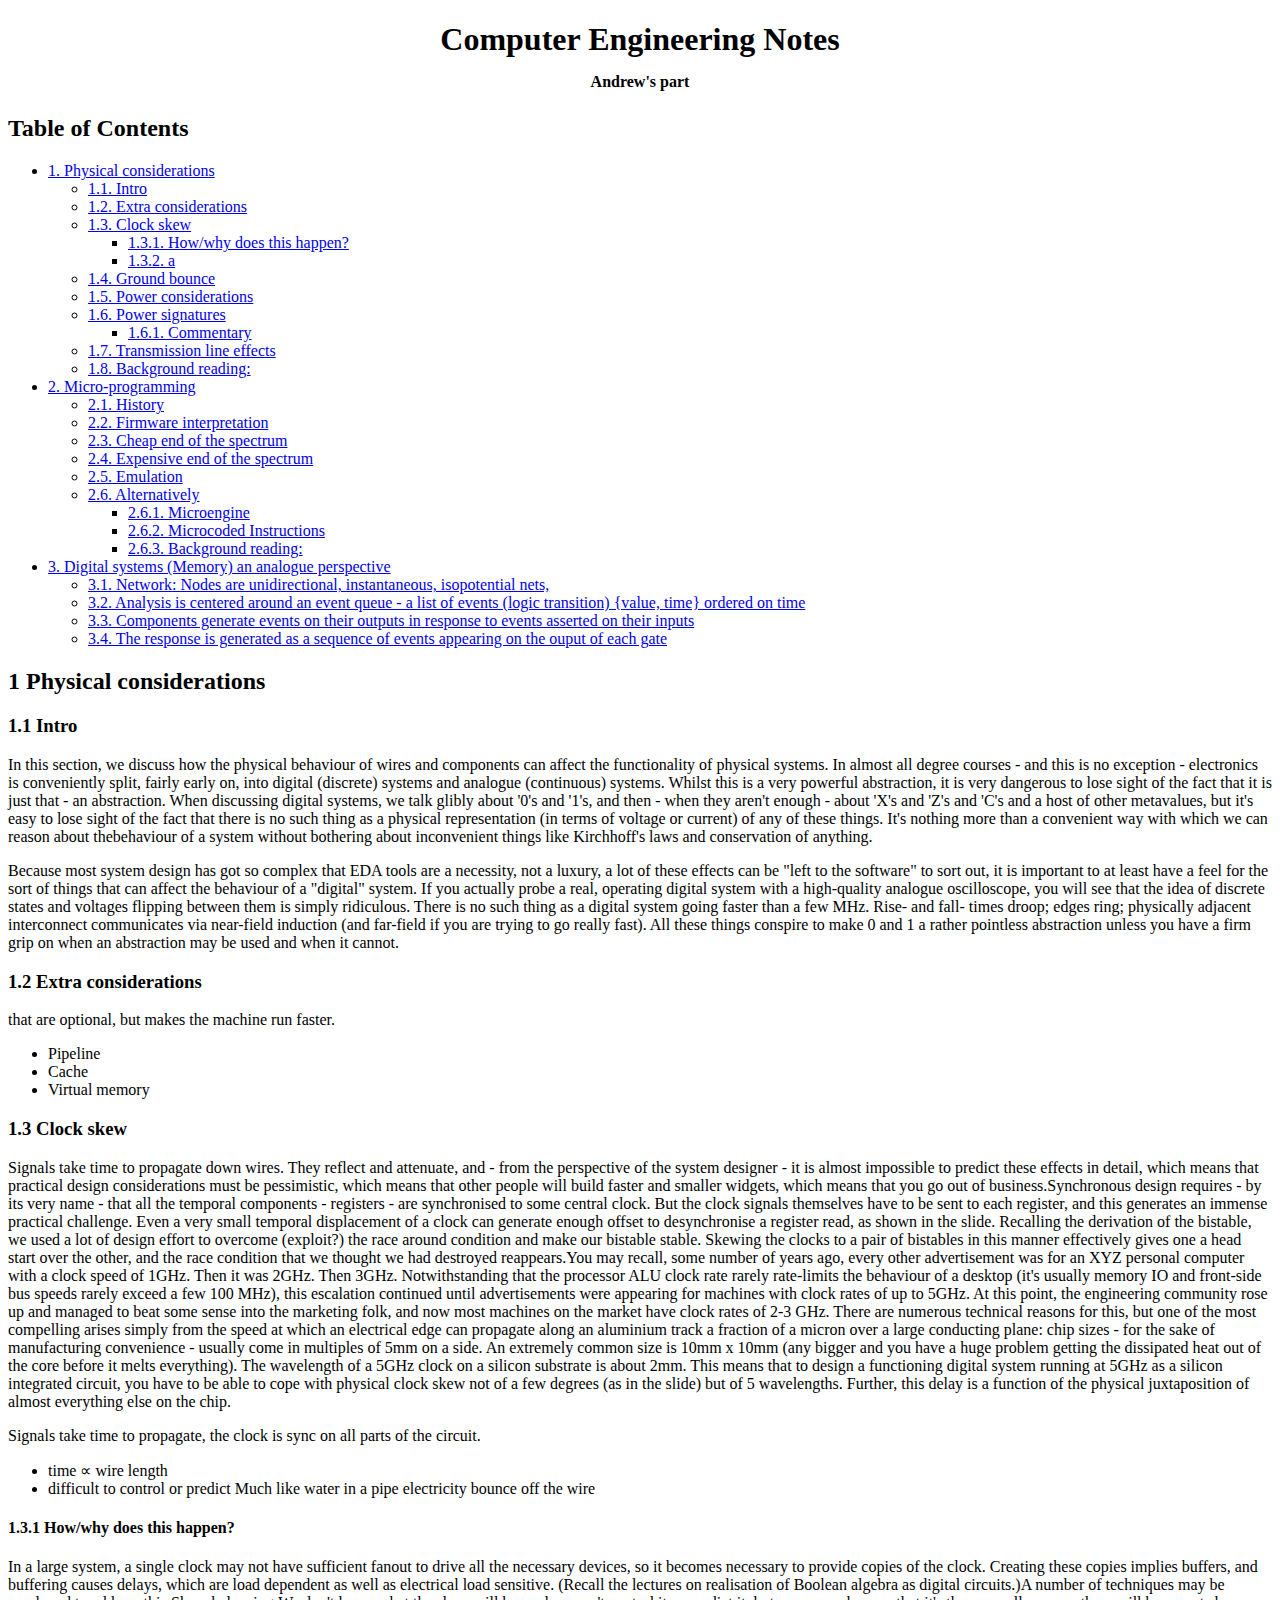
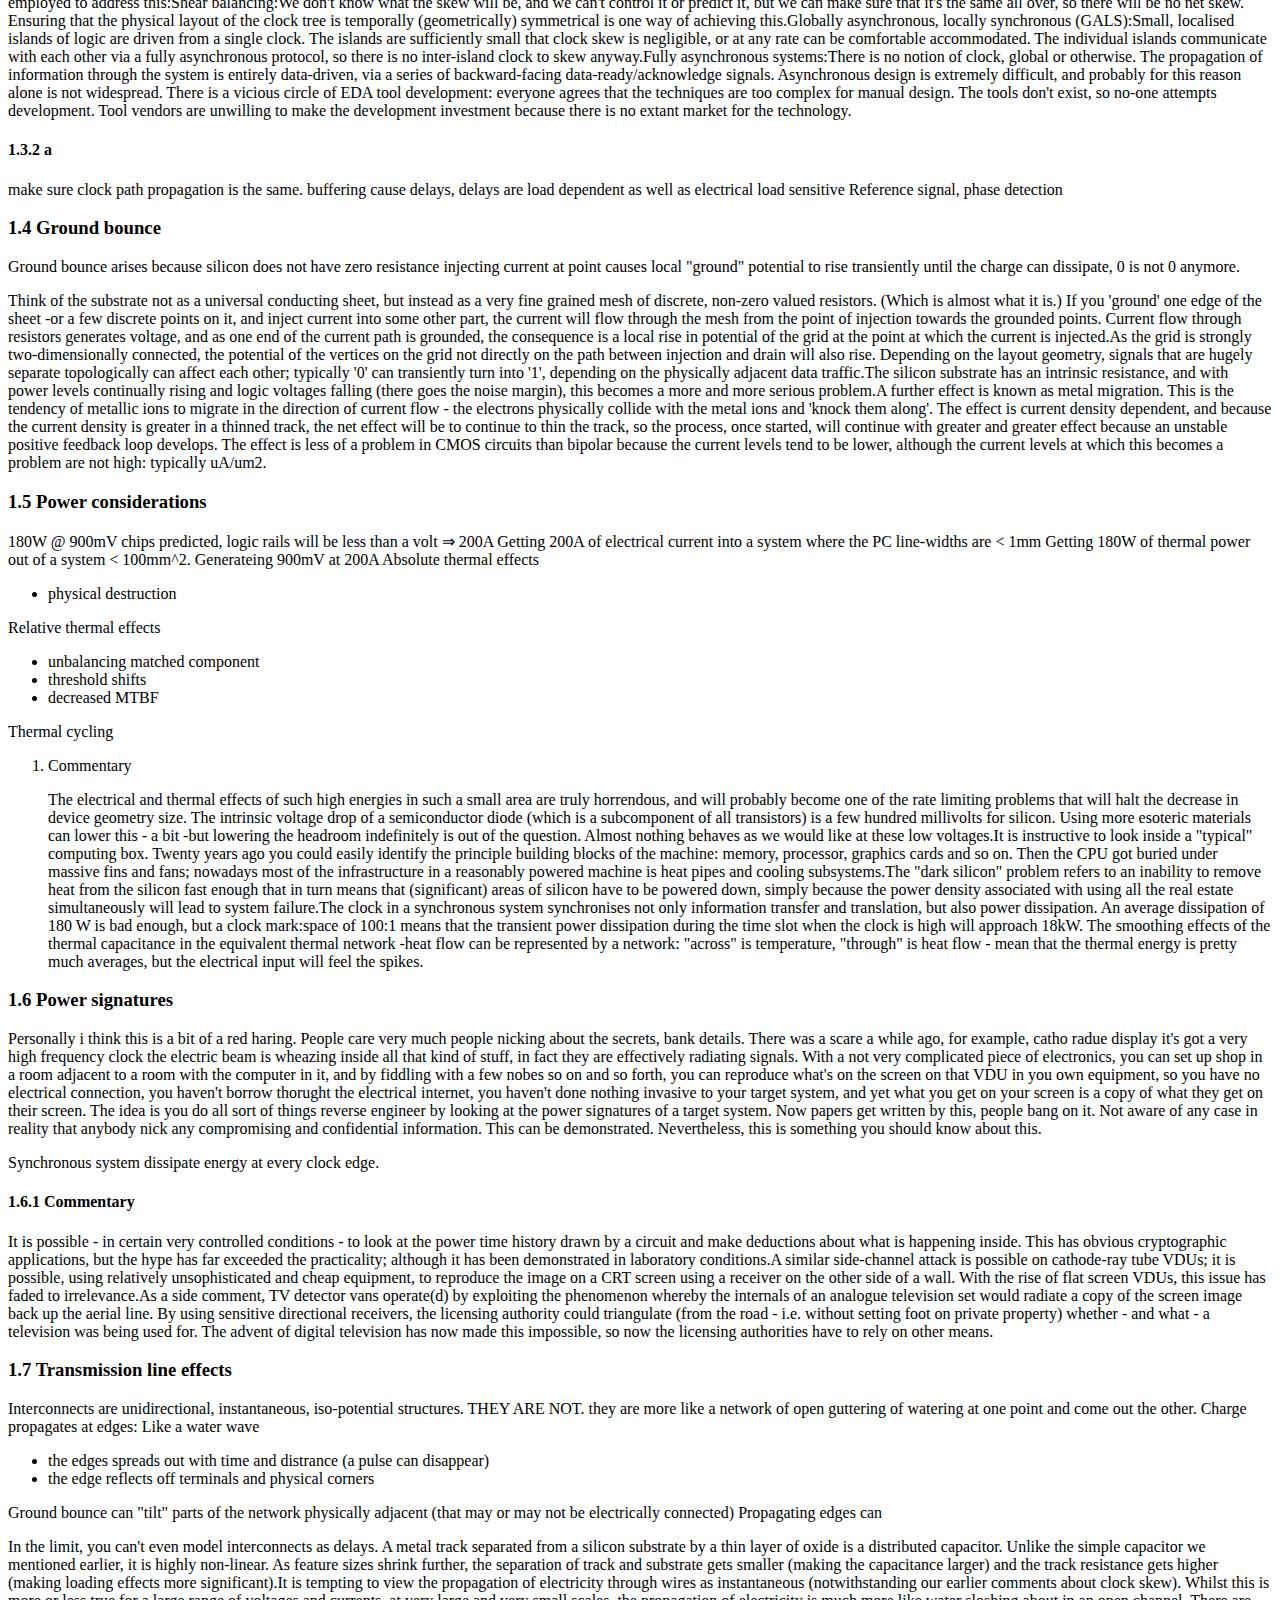
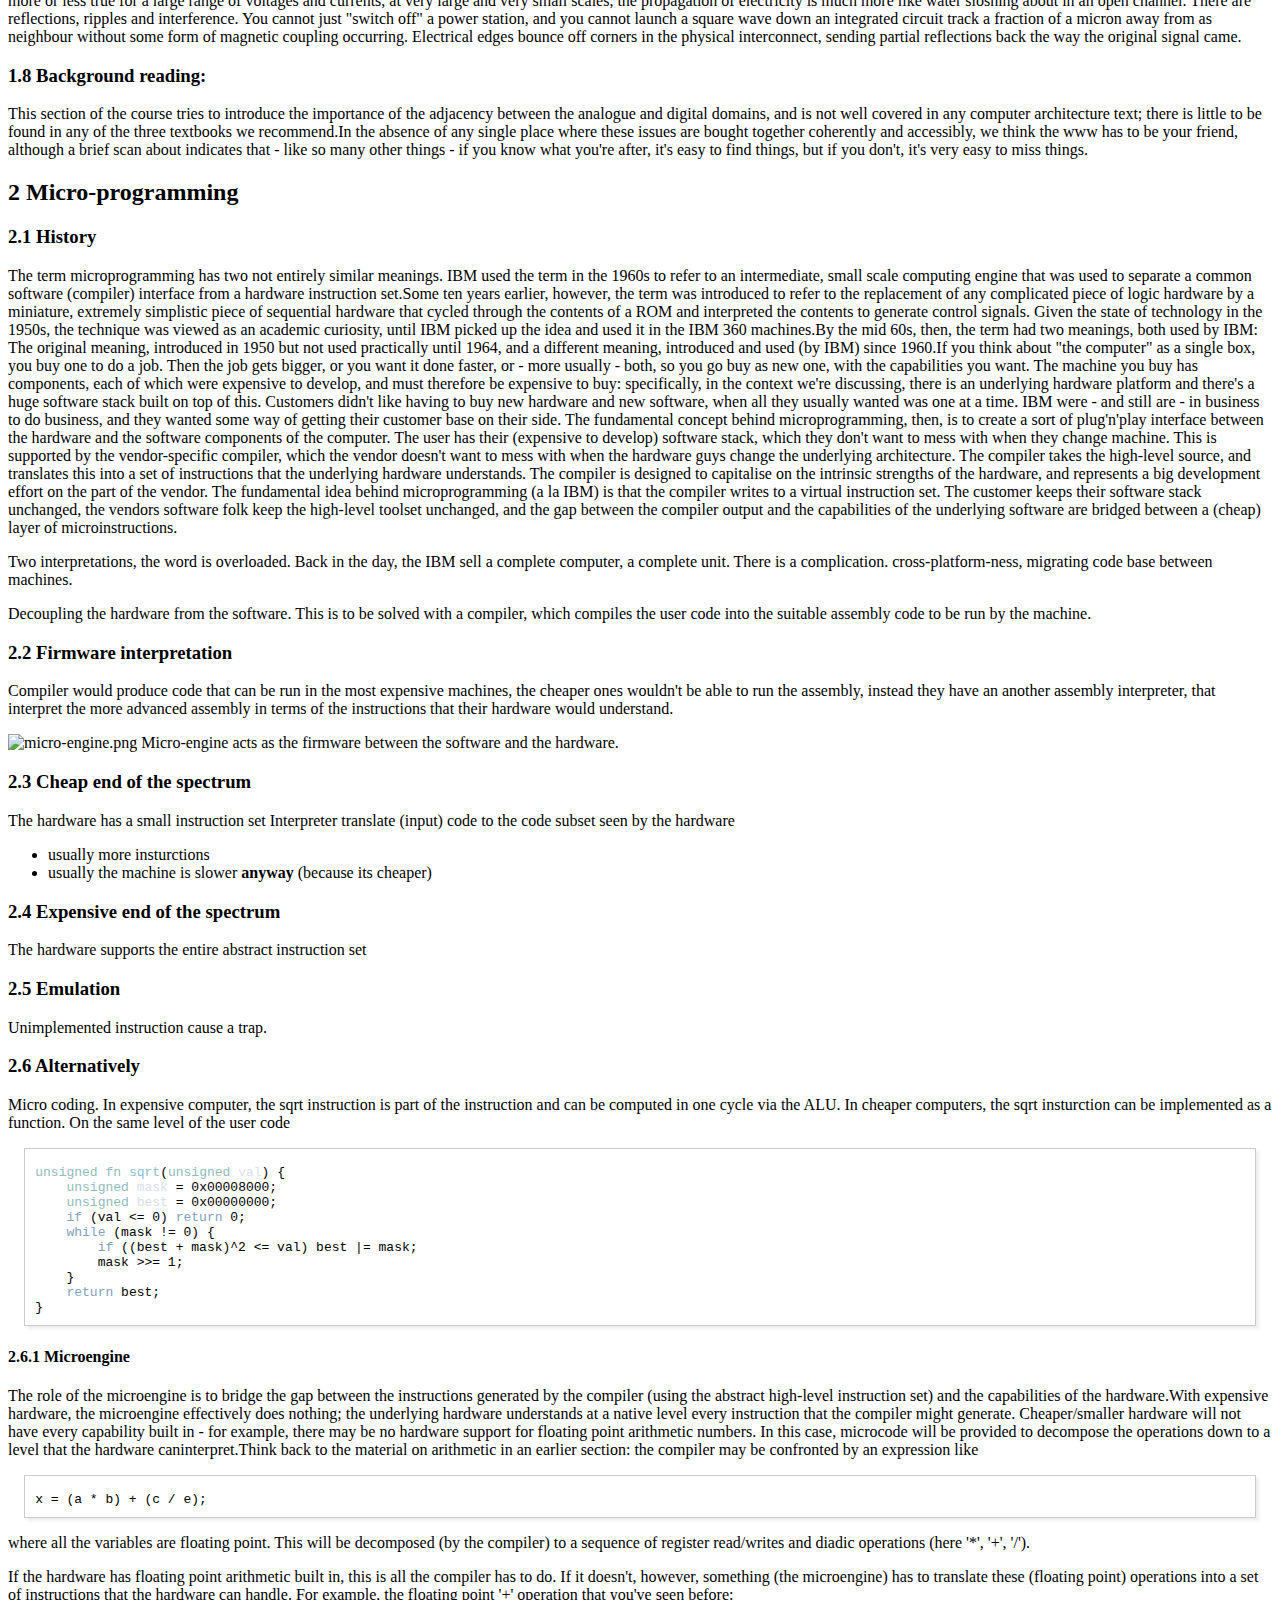
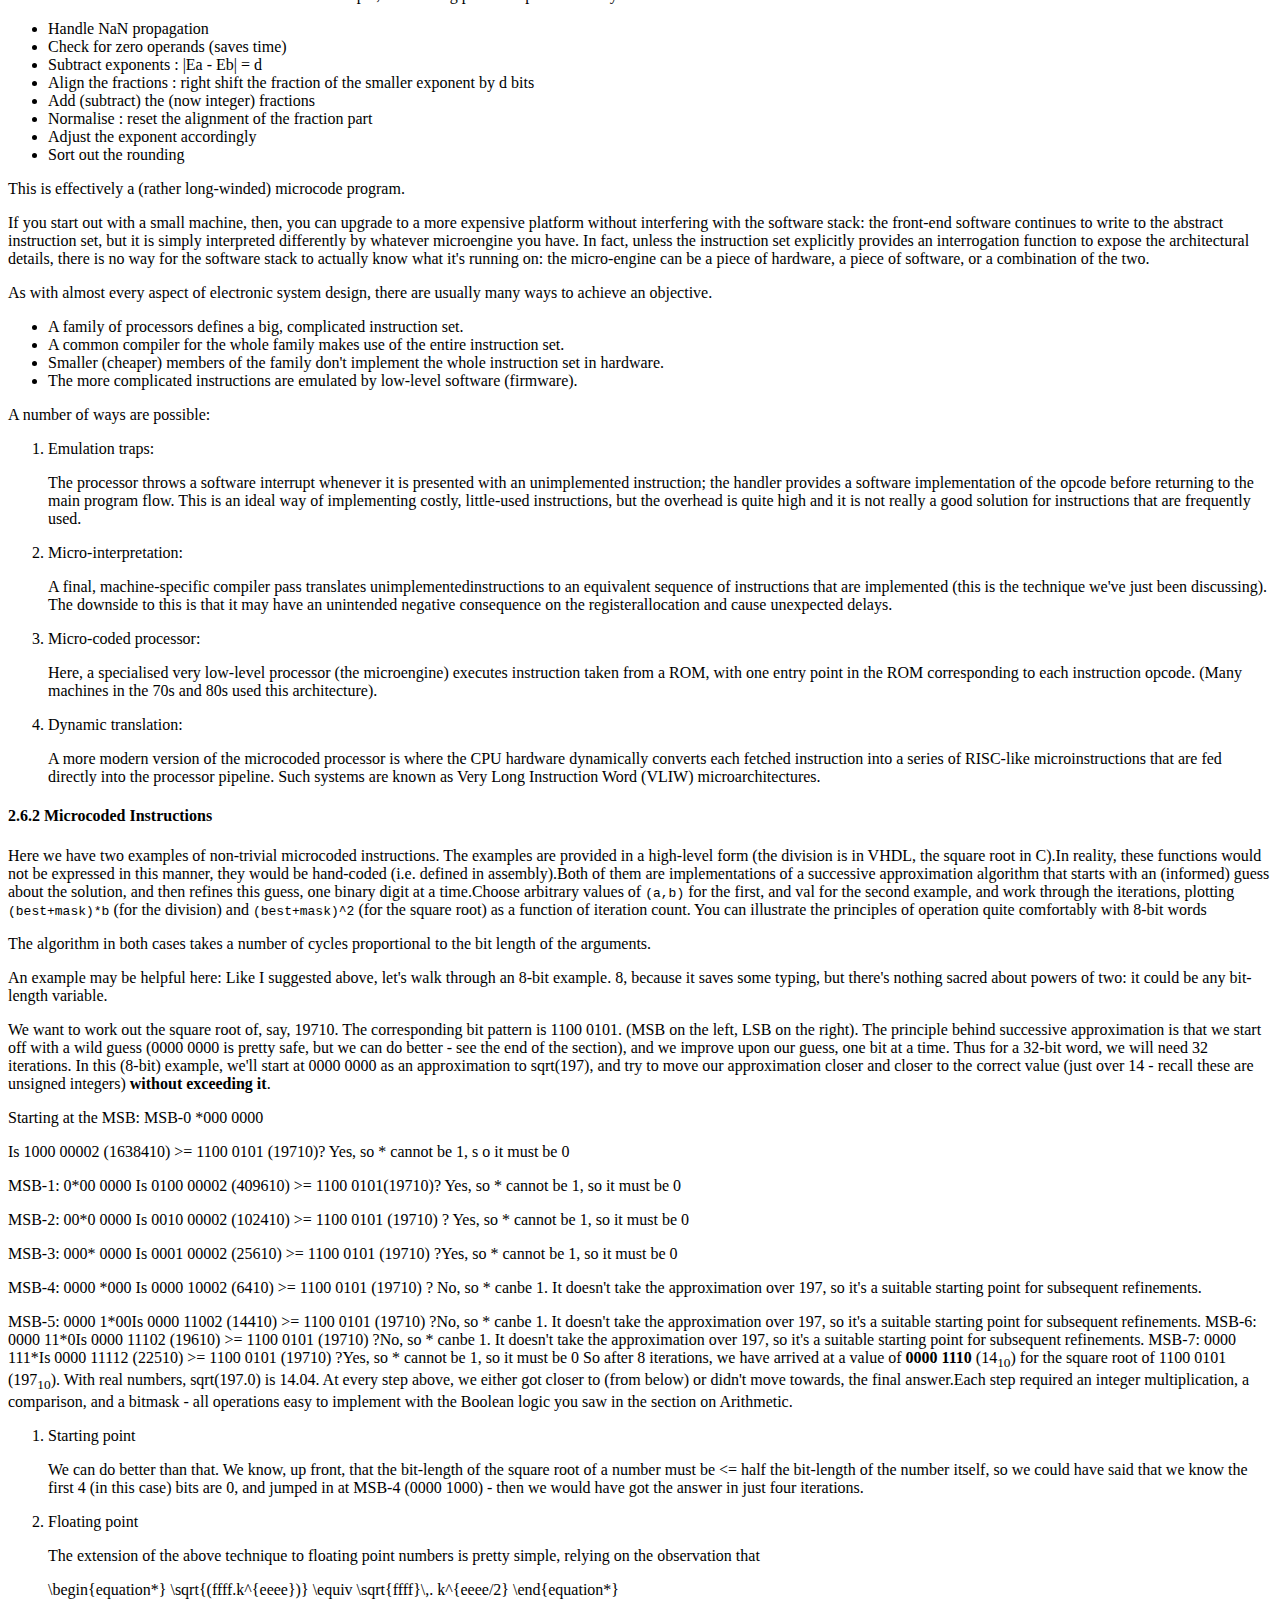
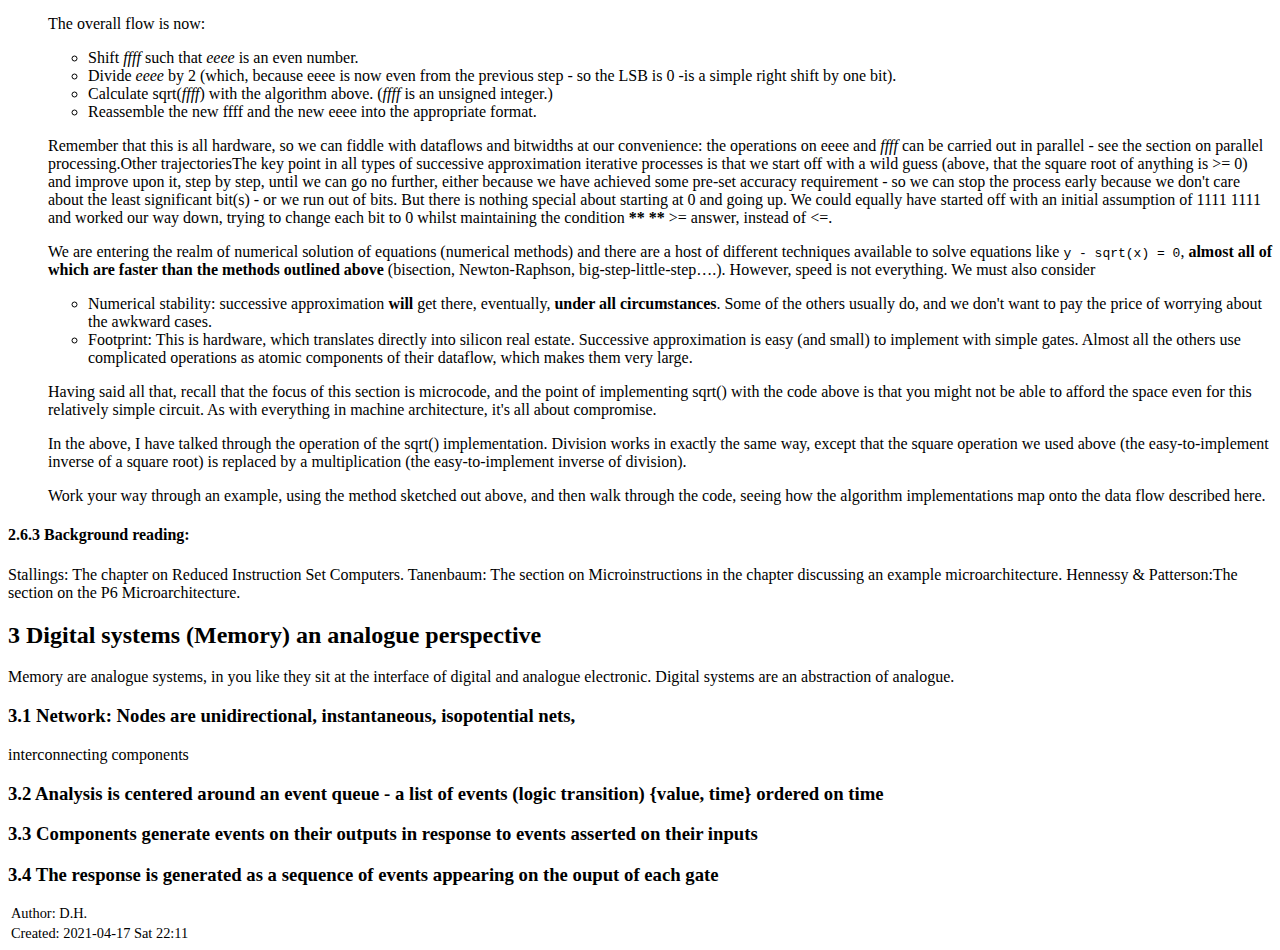
==== computer-engineering/andrew.html @ 2a23127e "author fix" ====
<?xml version="1.0" encoding="utf-8"?>
<!DOCTYPE html PUBLIC "-//W3C//DTD XHTML 1.0 Strict//EN"
"http://www.w3.org/TR/xhtml1/DTD/xhtml1-strict.dtd">
<html xmlns="http://www.w3.org/1999/xhtml" lang="en" xml:lang="en">
<head>
<!-- 2021-04-17 Sat 22:11 -->
<meta http-equiv="Content-Type" content="text/html;charset=utf-8" />
<meta name="viewport" content="width=device-width, initial-scale=1" />
<title>Computer Engineering Notes</title>
<meta name="generator" content="Org mode" />
<meta name="author" content="D.H." />
<style type="text/css">
 <!--/*--><![CDATA[/*><!--*/
  .title  { text-align: center;
             margin-bottom: .2em; }
  .subtitle { text-align: center;
              font-size: medium;
              font-weight: bold;
              margin-top:0; }
  .todo   { font-family: monospace; color: red; }
  .done   { font-family: monospace; color: green; }
  .priority { font-family: monospace; color: orange; }
  .tag    { background-color: #eee; font-family: monospace;
            padding: 2px; font-size: 80%; font-weight: normal; }
  .timestamp { color: #bebebe; }
  .timestamp-kwd { color: #5f9ea0; }
  .org-right  { margin-left: auto; margin-right: 0px;  text-align: right; }
  .org-left   { margin-left: 0px;  margin-right: auto; text-align: left; }
  .org-center { margin-left: auto; margin-right: auto; text-align: center; }
  .underline { text-decoration: underline; }
  #postamble p, #preamble p { font-size: 90%; margin: .2em; }
  p.verse { margin-left: 3%; }
  pre {
    border: 1px solid #ccc;
    box-shadow: 3px 3px 3px #eee;
    padding: 8pt;
    font-family: monospace;
    overflow: auto;
    margin: 1.2em;
  }
  pre.src {
    position: relative;
    overflow: auto;
    padding-top: 1.2em;
  }
  pre.src:before {
    display: none;
    position: absolute;
    background-color: white;
    top: -10px;
    right: 10px;
    padding: 3px;
    border: 1px solid black;
  }
  pre.src:hover:before { display: inline; margin-top: 14px;}
  /* Languages per Org manual */
  pre.src-asymptote:before { content: 'Asymptote'; }
  pre.src-awk:before { content: 'Awk'; }
  pre.src-C:before { content: 'C'; }
  /* pre.src-C++ doesn't work in CSS */
  pre.src-clojure:before { content: 'Clojure'; }
  pre.src-css:before { content: 'CSS'; }
  pre.src-D:before { content: 'D'; }
  pre.src-ditaa:before { content: 'ditaa'; }
  pre.src-dot:before { content: 'Graphviz'; }
  pre.src-calc:before { content: 'Emacs Calc'; }
  pre.src-emacs-lisp:before { content: 'Emacs Lisp'; }
  pre.src-fortran:before { content: 'Fortran'; }
  pre.src-gnuplot:before { content: 'gnuplot'; }
  pre.src-haskell:before { content: 'Haskell'; }
  pre.src-hledger:before { content: 'hledger'; }
  pre.src-java:before { content: 'Java'; }
  pre.src-js:before { content: 'Javascript'; }
  pre.src-latex:before { content: 'LaTeX'; }
  pre.src-ledger:before { content: 'Ledger'; }
  pre.src-lisp:before { content: 'Lisp'; }
  pre.src-lilypond:before { content: 'Lilypond'; }
  pre.src-lua:before { content: 'Lua'; }
  pre.src-matlab:before { content: 'MATLAB'; }
  pre.src-mscgen:before { content: 'Mscgen'; }
  pre.src-ocaml:before { content: 'Objective Caml'; }
  pre.src-octave:before { content: 'Octave'; }
  pre.src-org:before { content: 'Org mode'; }
  pre.src-oz:before { content: 'OZ'; }
  pre.src-plantuml:before { content: 'Plantuml'; }
  pre.src-processing:before { content: 'Processing.js'; }
  pre.src-python:before { content: 'Python'; }
  pre.src-R:before { content: 'R'; }
  pre.src-ruby:before { content: 'Ruby'; }
  pre.src-sass:before { content: 'Sass'; }
  pre.src-scheme:before { content: 'Scheme'; }
  pre.src-screen:before { content: 'Gnu Screen'; }
  pre.src-sed:before { content: 'Sed'; }
  pre.src-sh:before { content: 'shell'; }
  pre.src-sql:before { content: 'SQL'; }
  pre.src-sqlite:before { content: 'SQLite'; }
  /* additional languages in org.el's org-babel-load-languages alist */
  pre.src-forth:before { content: 'Forth'; }
  pre.src-io:before { content: 'IO'; }
  pre.src-J:before { content: 'J'; }
  pre.src-makefile:before { content: 'Makefile'; }
  pre.src-maxima:before { content: 'Maxima'; }
  pre.src-perl:before { content: 'Perl'; }
  pre.src-picolisp:before { content: 'Pico Lisp'; }
  pre.src-scala:before { content: 'Scala'; }
  pre.src-shell:before { content: 'Shell Script'; }
  pre.src-ebnf2ps:before { content: 'ebfn2ps'; }
  /* additional language identifiers per "defun org-babel-execute"
       in ob-*.el */
  pre.src-cpp:before  { content: 'C++'; }
  pre.src-abc:before  { content: 'ABC'; }
  pre.src-coq:before  { content: 'Coq'; }
  pre.src-groovy:before  { content: 'Groovy'; }
  /* additional language identifiers from org-babel-shell-names in
     ob-shell.el: ob-shell is the only babel language using a lambda to put
     the execution function name together. */
  pre.src-bash:before  { content: 'bash'; }
  pre.src-csh:before  { content: 'csh'; }
  pre.src-ash:before  { content: 'ash'; }
  pre.src-dash:before  { content: 'dash'; }
  pre.src-ksh:before  { content: 'ksh'; }
  pre.src-mksh:before  { content: 'mksh'; }
  pre.src-posh:before  { content: 'posh'; }
  /* Additional Emacs modes also supported by the LaTeX listings package */
  pre.src-ada:before { content: 'Ada'; }
  pre.src-asm:before { content: 'Assembler'; }
  pre.src-caml:before { content: 'Caml'; }
  pre.src-delphi:before { content: 'Delphi'; }
  pre.src-html:before { content: 'HTML'; }
  pre.src-idl:before { content: 'IDL'; }
  pre.src-mercury:before { content: 'Mercury'; }
  pre.src-metapost:before { content: 'MetaPost'; }
  pre.src-modula-2:before { content: 'Modula-2'; }
  pre.src-pascal:before { content: 'Pascal'; }
  pre.src-ps:before { content: 'PostScript'; }
  pre.src-prolog:before { content: 'Prolog'; }
  pre.src-simula:before { content: 'Simula'; }
  pre.src-tcl:before { content: 'tcl'; }
  pre.src-tex:before { content: 'TeX'; }
  pre.src-plain-tex:before { content: 'Plain TeX'; }
  pre.src-verilog:before { content: 'Verilog'; }
  pre.src-vhdl:before { content: 'VHDL'; }
  pre.src-xml:before { content: 'XML'; }
  pre.src-nxml:before { content: 'XML'; }
  /* add a generic configuration mode; LaTeX export needs an additional
     (add-to-list 'org-latex-listings-langs '(conf " ")) in .emacs */
  pre.src-conf:before { content: 'Configuration File'; }

  table { border-collapse:collapse; }
  caption.t-above { caption-side: top; }
  caption.t-bottom { caption-side: bottom; }
  td, th { vertical-align:top;  }
  th.org-right  { text-align: center;  }
  th.org-left   { text-align: center;   }
  th.org-center { text-align: center; }
  td.org-right  { text-align: right;  }
  td.org-left   { text-align: left;   }
  td.org-center { text-align: center; }
  dt { font-weight: bold; }
  .footpara { display: inline; }
  .footdef  { margin-bottom: 1em; }
  .figure { padding: 1em; }
  .figure p { text-align: center; }
  .equation-container {
    display: table;
    text-align: center;
    width: 100%;
  }
  .equation {
    vertical-align: middle;
  }
  .equation-label {
    display: table-cell;
    text-align: right;
    vertical-align: middle;
  }
  .inlinetask {
    padding: 10px;
    border: 2px solid gray;
    margin: 10px;
    background: #ffffcc;
  }
  #org-div-home-and-up
   { text-align: right; font-size: 70%; white-space: nowrap; }
  textarea { overflow-x: auto; }
  .linenr { font-size: smaller }
  .code-highlighted { background-color: #ffff00; }
  .org-info-js_info-navigation { border-style: none; }
  #org-info-js_console-label
    { font-size: 10px; font-weight: bold; white-space: nowrap; }
  .org-info-js_search-highlight
    { background-color: #ffff00; color: #000000; font-weight: bold; }
  .org-svg { width: 90%; }
  /*]]>*/-->
</style>
<link rel="stylesheet" type="text/css" href="../css/style.css" />
<script type="text/javascript">
// @license magnet:?xt=urn:btih:e95b018ef3580986a04669f1b5879592219e2a7a&dn=public-domain.txt Public Domain
<!--/*--><![CDATA[/*><!--*/
     function CodeHighlightOn(elem, id)
     {
       var target = document.getElementById(id);
       if(null != target) {
         elem.classList.add("code-highlighted");
         target.classList.add("code-highlighted");
       }
     }
     function CodeHighlightOff(elem, id)
     {
       var target = document.getElementById(id);
       if(null != target) {
         elem.classList.remove("code-highlighted");
         target.classList.remove("code-highlighted");
       }
     }
    /*]]>*///-->
// @license-end
</script>
<script type="text/x-mathjax-config">
    MathJax.Hub.Config({
        displayAlign: "center",
        displayIndent: "0em",

        "HTML-CSS": { scale: 100,
                        linebreaks: { automatic: "false" },
                        webFont: "TeX"
                       },
        SVG: {scale: 100,
              linebreaks: { automatic: "false" },
              font: "TeX"},
        NativeMML: {scale: 100},
        TeX: { equationNumbers: {autoNumber: "AMS"},
               MultLineWidth: "85%",
               TagSide: "right",
               TagIndent: ".8em"
             }
});
</script>
<script type="text/javascript"
        src="https://cdnjs.cloudflare.com/ajax/libs/mathjax/2.7.0/MathJax.js?config=TeX-AMS_HTML"></script>
</head>
<body>
<div id="content">
<h1 class="title">Computer Engineering Notes
<br />
<span class="subtitle">Andrew's part</span>
</h1>
<div id="table-of-contents">
<h2>Table of Contents</h2>
<div id="text-table-of-contents">
<ul>
<li><a href="#orgc48dd37">1. Physical considerations</a>
<ul>
<li><a href="#org29725ba">1.1. Intro</a></li>
<li><a href="#orgf877502">1.2. Extra considerations</a></li>
<li><a href="#org64f0716">1.3. Clock skew</a>
<ul>
<li><a href="#org1b23fe0">1.3.1. How/why does this happen?</a></li>
<li><a href="#org7f05afc">1.3.2. a</a></li>
</ul>
</li>
<li><a href="#org14e3e4d">1.4. Ground bounce</a></li>
<li><a href="#orgf4462b7">1.5. Power considerations</a></li>
<li><a href="#org274e653">1.6. Power signatures</a>
<ul>
<li><a href="#org71a0c1e">1.6.1. Commentary</a></li>
</ul>
</li>
<li><a href="#org403b06f">1.7. Transmission line effects</a></li>
<li><a href="#org177f46e">1.8. Background reading:</a></li>
</ul>
</li>
<li><a href="#org8009deb">2. Micro-programming</a>
<ul>
<li><a href="#org9cfdebc">2.1. History</a></li>
<li><a href="#org5aaf6bb">2.2. Firmware interpretation</a></li>
<li><a href="#org89fa7a9">2.3. Cheap end of the spectrum</a></li>
<li><a href="#org9c5eb5f">2.4. Expensive end of the spectrum</a></li>
<li><a href="#orgd767e6e">2.5. Emulation</a></li>
<li><a href="#orgbb1c410">2.6. Alternatively</a>
<ul>
<li><a href="#orgd98908a">2.6.1. Microengine</a></li>
<li><a href="#org0ea9930">2.6.2. Microcoded Instructions</a></li>
<li><a href="#org1533ccb">2.6.3. Background reading:</a></li>
</ul>
</li>
</ul>
</li>
<li><a href="#org8ab9a55">3. Digital systems (Memory) an analogue perspective</a>
<ul>
<li><a href="#orge2c8766">3.1. Network: Nodes are unidirectional, instantaneous, isopotential nets,</a></li>
<li><a href="#org2524d0b">3.2. Analysis is centered around an event queue - a list of events (logic transition) {value, time} ordered on time</a></li>
<li><a href="#org9d9c704">3.3. Components generate events on their outputs in response to events asserted on their inputs</a></li>
<li><a href="#orgc2ff3e3">3.4. The response is generated as a sequence of events appearing on the ouput of each gate</a></li>
</ul>
</li>
</ul>
</div>
</div>

<div id="outline-container-orgc48dd37" class="outline-2">
<h2 id="orgc48dd37"><span class="section-number-2">1</span> Physical considerations</h2>
<div class="outline-text-2" id="text-1">
</div>
<div id="outline-container-org29725ba" class="outline-3">
<h3 id="org29725ba"><span class="section-number-3">1.1</span> Intro</h3>
<div class="outline-text-3" id="text-1-1">
<p>
In  this  section,  we  discuss  how  the  physical behaviour  of  wires  and  components  can  affect  the  functionality of physical systems. In almost all degree courses - and this is no exception - electronics is conveniently split, fairly early on, into digital (discrete) systems and analogue (continuous) systems. Whilst this is a very powerful  abstraction, it is very dangerous to lose sight of the fact that it is just that - an abstraction. When discussing digital systems, we talk glibly about '0's and '1's, and then - when they aren't enough - about 'X's and 'Z's and 'C's and a host of other metavalues, but it's easy to lose sight of the fact that there is no such thing as a physical representation (in terms of voltage or current) of any of these things. It's nothing more than a convenient  way  with which  we  can  reason  about  thebehaviour   of  a  system  without  bothering  about  inconvenient  things   like   Kirchhoff's  laws and conservation of anything.
</p>

<p>
Because most system design has got so complex that EDA tools are a necessity, not a luxury, a lot of these effects can be "left to the software" to sort out, it is important to at least have a feel for the sort of  things  that  can  affect  the  behaviour  of  a  "digital"  system.  If  you  actually  probe  a  real,  operating  digital  system  with  a  high-quality  analogue  oscilloscope,  you  will  see  that  the  idea  of  discrete  states  and  voltages  flipping  between  them  is  simply  ridiculous.  There  is  no  such  thing  as  a  digital  system  going faster than a few MHz. Rise- and fall- times droop; edges ring; physically adjacent interconnect communicates via near-field induction (and far-field if you are trying to go really fast). All these things conspire  to  make  0  and  1  a  rather  pointless  abstraction  unless  you  have  a  firm  grip  on  when  an  abstraction may be used and when it cannot.
</p>
</div>
</div>
<div id="outline-container-orgf877502" class="outline-3">
<h3 id="orgf877502"><span class="section-number-3">1.2</span> Extra considerations</h3>
<div class="outline-text-3" id="text-1-2">
<p>
that are optional, but makes the machine run faster.
</p>
<ul class="org-ul">
<li>Pipeline</li>
<li>Cache</li>
<li>Virtual memory</li>
</ul>
</div>
</div>
<div id="outline-container-org64f0716" class="outline-3">
<h3 id="org64f0716"><span class="section-number-3">1.3</span> Clock skew</h3>
<div class="outline-text-3" id="text-1-3">
<p>
Signals take time to propagate down wires. They reflect and attenuate, and - from the perspective of the system designer - it is almost impossible to predict these effects in detail, which means that practical design considerations must be pessimistic, which means that other people will build faster and smaller widgets, which means that you go out of business.Synchronous design requires - by its very name - that all the temporal components - registers - are synchronised to some central clock. But the clock signals themselves have to be sent to each register, and this generates an immense practical challenge. Even a very small temporal displacement of a clock can generate enough offset to desynchronise a register read, as shown in the slide. Recalling the derivation of the bistable, we used a lot of design effort to overcome (exploit?) the race around condition and make our bistable stable. Skewing the clocks to a pair of bistables in this manner effectively gives one a head start over the other, and the race condition that we thought we had destroyed reappears.You may recall, some number of years ago, every other advertisement was for an XYZ personal computer with a clock speed of 1GHz. Then it was 2GHz. Then 3GHz. Notwithstanding that the processor ALU clock rate rarely rate-limits the behaviour of a desktop (it's usually memory IO and front-side bus speeds rarely exceed a few 100 MHz), this escalation continued until advertisements were appearing for machines with clock rates of up to 5GHz. At this point, the engineering community rose up and managed to beat some sense into the marketing folk, and now most machines on the market have clock rates of 2-3 GHz. There are numerous technical reasons for this, but one of the most compelling arises simply from the speed at which an electrical edge can propagate along an aluminium track a fraction of a micron over a large conducting plane: chip sizes - for the sake of manufacturing convenience - usually come in multiples of 5mm on a side. An extremely common size is 10mm x 10mm (any bigger and you have a huge problem getting the dissipated heat out of the core before it melts everything). The wavelength of a 5GHz clock on a silicon substrate is about 2mm. This means that to design a functioning digital system running at 5GHz as a silicon integrated circuit, you have to be able to cope with physical clock skew not of a few degrees (as in the slide) but of 5 wavelengths. Further, this delay is a function of the physical juxtaposition of almost everything else on the chip.
</p>

<p>
Signals take time to propagate, the clock is sync on all parts of the circuit.
</p>
<ul class="org-ul">
<li>time &prop; wire length</li>
<li>difficult to control or predict 
Much like water in a pipe electricity bounce off the wire</li>
</ul>
</div>
<div id="outline-container-org1b23fe0" class="outline-4">
<h4 id="org1b23fe0"><span class="section-number-4">1.3.1</span> How/why does this happen?</h4>
<div class="outline-text-4" id="text-1-3-1">
<p>
In a large system, a single clock may not have sufficient fanout to drive all the necessary devices, so it becomes necessary to provide copies of the clock. Creating these copies implies buffers, and buffering causes delays, which are load dependent as well as electrical load sensitive. (Recall the lectures on realisation of Boolean algebra as digital circuits.)A number of techniques may be employed to address this:Shear balancing:We don't know what the skew will be, and we can't control it or predict it, but we can make sure that it's the same all over, so there will be no net skew. Ensuring that the physical layout of the clock tree is temporally (geometrically) symmetrical is one way of achieving this.Globally asynchronous, locally synchronous (GALS):Small, localised islands of logic are driven from a single clock. The islands are sufficiently small that clock skew is negligible, or at any rate can be comfortable accommodated. The individual islands communicate with each other via a fully asynchronous protocol, so there is no inter-island clock to skew anyway.Fully asynchronous systems:There is no notion of clock, global or otherwise. The propagation of information through the system is entirely data-driven, via a series of backward-facing data-ready/acknowledge signals. Asynchronous design is extremely difficult, and probably for this reason alone is not widespread. There is a vicious circle of EDA tool development: everyone agrees that the techniques are too complex for manual design. The tools don't exist, so no-one attempts development. Tool vendors are unwilling to make the development investment because there is no extant market for the technology. 
</p>
</div>
</div>
<div id="outline-container-org7f05afc" class="outline-4">
<h4 id="org7f05afc"><span class="section-number-4">1.3.2</span> a</h4>
<div class="outline-text-4" id="text-1-3-2">
<p>
make sure clock path propagation is the same.
buffering cause delays, delays are load dependent as well as electrical load sensitive
Reference signal, phase detection
</p>
</div>
</div>
</div>
<div id="outline-container-org14e3e4d" class="outline-3">
<h3 id="org14e3e4d"><span class="section-number-3">1.4</span> Ground bounce</h3>
<div class="outline-text-3" id="text-1-4">
<p>
Ground bounce arises because silicon does not have zero resistance
injecting current at point causes local "ground" potential to rise transiently until the charge can dissipate, 0 is not 0 anymore.
</p>

<p>
Think of the substrate not as a universal conducting sheet, but instead as a very fine grained mesh of discrete, non-zero valued resistors. (Which is almost what it is.) If you 'ground' one edge of the sheet -or a few discrete points on it, and inject current into some other part, the current will flow through the mesh from the point of injection towards the grounded points. Current flow through resistors generates voltage, and as one end of the current path is grounded, the consequence is a local rise in potential of the grid at the point at which the current is injected.As the grid is strongly two-dimensionally connected, the potential of the vertices on the grid not directly on the path between injection and drain will also rise. Depending on the layout geometry, signals that are hugely separate topologically can affect each other; typically '0' can transiently turn into '1', depending on the physically adjacent data traffic.The silicon substrate has an intrinsic resistance, and with power levels continually rising and logic voltages falling (there goes the noise margin), this becomes a more and more serious problem.A further effect is known as metal migration. This is the tendency of metallic ions to migrate in the direction of current flow - the electrons physically collide with the metal ions and 'knock them along'. The effect is current density dependent, and because the current density is greater in a thinned track, the net effect will be to continue to thin the track, so the process, once started, will continue with greater and greater effect because an unstable positive feedback loop develops. The effect is less of a problem in CMOS circuits than bipolar because the current levels tend to be lower, although the current levels at which this becomes a problem are not high: typically uA/um2. 
</p>
</div>
</div>
<div id="outline-container-orgf4462b7" class="outline-3">
<h3 id="orgf4462b7"><span class="section-number-3">1.5</span> Power considerations</h3>
<div class="outline-text-3" id="text-1-5">
<p>
180W @ 900mV chips predicted, logic rails will be less than a volt &rArr; 200A
Getting 200A of electrical current into a system where the PC line-widths are &lt; 1mm
Getting 180W of thermal power out of a system &lt; 100mm^2.
Generateing 900mV at 200A
Absolute thermal effects 
</p>
<ul class="org-ul">
<li>physical destruction</li>
</ul>
<p>
Relative thermal effects 
</p>
<ul class="org-ul">
<li>unbalancing matched component</li>
<li>threshold shifts</li>
<li>decreased MTBF</li>
</ul>
<p>
Thermal cycling 
</p>
</div>
<ol class="org-ol">
<li><a id="org3ebc19a"></a>Commentary<br />
<div class="outline-text-5" id="text-1-5-0-1">
<p>
The electrical and thermal effects of such high energies in such a small area are truly horrendous, and will probably become one of the rate limiting problems that will halt the decrease in device geometry size. The intrinsic voltage drop of a semiconductor diode (which is a subcomponent of all transistors) is a few hundred millivolts for silicon. Using more esoteric materials can lower this - a bit -but lowering the headroom indefinitely is out of the question. Almost nothing behaves as we would like at these low voltages.It is instructive to look inside a "typical" computing box. Twenty years ago you could easily identify the principle building blocks of the machine: memory, processor, graphics cards and so on. Then the CPU got buried under massive fins and fans; nowadays most of the infrastructure in a reasonably powered machine is heat pipes and cooling subsystems.The "dark silicon" problem refers to an inability to remove heat from the silicon fast enough that in turn means that (significant) areas of silicon have to be powered down, simply because the power density associated with using all the real estate simultaneously will lead to system failure.The clock in a synchronous system synchronises not only information transfer and translation, but also power dissipation. An average dissipation of 180 W is bad enough, but a clock mark:space of 100:1 means that the transient power dissipation during the time slot when the clock is high will approach 18kW. The smoothing effects of the thermal capacitance in the equivalent thermal network -heat flow can be represented by a network: "across" is temperature, "through" is heat flow - mean that the thermal energy is pretty much averages, but the electrical input will feel the spikes.
</p>
</div>
</li>
</ol>
</div>
<div id="outline-container-org274e653" class="outline-3">
<h3 id="org274e653"><span class="section-number-3">1.6</span> Power signatures</h3>
<div class="outline-text-3" id="text-1-6">
<p>
Personally i think this is a bit of a red haring. People care very much people nicking about the secrets, bank details. There was a scare a while ago, for example, catho radue display it's got a very high frequency clock the electric beam is wheazing inside all that kind of stuff, in fact they are effectively radiating signals. With a not very complicated piece of electronics, you can set up shop in a room adjacent to a room with the computer in it, and by fiddling with a few nobes so on and so forth, you can reproduce what's on the screen on that VDU in you own equipment, so you have no electrical connection, you haven't borrow thorught the electrical internet, you haven't done nothing invasive to your target system, and yet what you get on your screen is a copy of what they get on their screen.
The idea is you do all sort of things reverse engineer by looking at the power signatures of a target system. Now papers get written by this, people bang on it. Not aware of any case in reality that anybody nick any compromising and confidential information. This can be demonstrated. Nevertheless, this is something you should know about this.
</p>

<p>
Synchronous system dissipate energy at every clock edge.
</p>
</div>

<div id="outline-container-org71a0c1e" class="outline-4">
<h4 id="org71a0c1e"><span class="section-number-4">1.6.1</span> Commentary</h4>
<div class="outline-text-4" id="text-1-6-1">
<p>
It is possible - in certain very controlled conditions - to look at the power time history drawn by a circuit and make deductions about what is happening inside. This has obvious cryptographic applications, but the hype has far exceeded the practicality; although it has been demonstrated in laboratory conditions.A similar side-channel attack is possible on cathode-ray tube VDUs; it is possible, using relatively unsophisticated and cheap equipment, to reproduce the image on a CRT screen using a receiver on the other side of a wall. With the rise of flat screen VDUs, this issue has faded to irrelevance.As a side comment, TV detector vans operate(d) by exploiting the phenomenon whereby the internals of an analogue television set would radiate a copy of the screen image back up the aerial line. By using sensitive directional receivers, the licensing authority could triangulate (from the road - i.e. without setting foot on private property) whether - and what - a television was being used for. The advent of digital television has now made this impossible, so now the licensing authorities have to rely on other means.
</p>
</div>
</div>
</div>
<div id="outline-container-org403b06f" class="outline-3">
<h3 id="org403b06f"><span class="section-number-3">1.7</span> Transmission line effects</h3>
<div class="outline-text-3" id="text-1-7">
<p>
Interconnects are unidirectional, instantaneous, iso-potential structures. THEY ARE NOT.
they are more like a network of open guttering of watering at one point and come out the other.
Charge propagates at edges: Like a water wave 
</p>
<ul class="org-ul">
<li>the edges spreads out with time and distrance (a pulse can disappear)</li>
<li>the edge reflects off terminals and physical corners</li>
</ul>
<p>
Ground bounce can "tilt" parts of the network physically adjacent (that may or may not be electrically connected)
Propagating edges can 
</p>

<p>
In the limit, you can't even model interconnects as delays. A metal track separated from a silicon substrate by a thin layer of oxide is a distributed capacitor. Unlike the simple capacitor we mentioned earlier, it is highly non-linear. As feature sizes shrink further, the separation of track and substrate gets smaller (making the capacitance larger) and the track resistance gets higher (making loading effects more significant).It is tempting to view the propagation of electricity through wires as instantaneous (notwithstanding our earlier comments about clock skew). Whilst this is more or less true for a large range of voltages and currents, at very large and very small scales, the propagation of electricity is much more like water sloshing about in an open channel. There are reflections, ripples and interference. You cannot just "switch off" a power station, and you cannot launch a square wave down an integrated circuit track a fraction of a micron away from as neighbour without some form of magnetic coupling occurring. Electrical edges bounce off corners in the physical interconnect, sending partial reflections back the way the original signal came.
</p>
</div>
</div>
<div id="outline-container-org177f46e" class="outline-3">
<h3 id="org177f46e"><span class="section-number-3">1.8</span> Background reading:</h3>
<div class="outline-text-3" id="text-1-8">
<p>
This section of the course tries to introduce the importance of the adjacency between the analogue and digital domains, and is not well covered in any computer architecture text; there is little to be found in any of the three textbooks we recommend.In the absence of any single place where these issues are bought together coherently and accessibly, we think the www has to be your friend, although a brief scan about indicates that - like so many other things - if you know what you're after, it's easy to find things, but if you don't, it's very easy to miss things.
</p>
</div>
</div>
</div>
<div id="outline-container-org8009deb" class="outline-2">
<h2 id="org8009deb"><span class="section-number-2">2</span> Micro-programming</h2>
<div class="outline-text-2" id="text-2">
</div>
<div id="outline-container-org9cfdebc" class="outline-3">
<h3 id="org9cfdebc"><span class="section-number-3">2.1</span> History</h3>
<div class="outline-text-3" id="text-2-1">
<p>
The term microprogramming has two not entirely similar meanings. IBM used the term in the 1960s to refer to an intermediate, small scale computing engine that was used to separate a common software (compiler) interface from a hardware instruction set.Some ten years earlier, however, the term was introduced to refer to the replacement of any complicated piece of logic hardware by a miniature, extremely simplistic piece of sequential hardware that cycled through the contents of a ROM and interpreted the contents to generate control signals. Given the state of technology in the 1950s, the technique was viewed as an academic curiosity, until IBM picked up the idea and used it in the IBM 360 machines.By the mid 60s, then, the term had two meanings, both used by IBM: The original meaning, introduced in 1950 but not used practically until 1964, and a different meaning, introduced and used (by IBM) since 1960.If you think about "the computer" as a single box, you buy one to do a job. Then the job gets bigger, or you want it done faster, or - more usually - both, so you go buy as new one, with the capabilities you want. The machine you buy has components, each of which were expensive to develop, and must therefore be expensive to buy: specifically, in the context we're discussing, there is an underlying hardware platform and there's a huge software stack built on top of this. Customers didn't like having to buy new hardware and new software, when all they usually wanted was one at a time. IBM were - and still are - in business to do business, and they wanted some way of getting their customer base on their side. The fundamental concept behind microprogramming, then, is to create a sort of plug'n'play interface between the hardware and the software components of the computer. The user has their (expensive to develop) software stack, which they don't want to mess with when they change machine. This is supported by the vendor-specific compiler, which the vendor doesn't want to mess with when the hardware guys change the underlying architecture. The compiler takes the high-level source, and translates this into a set of instructions that the underlying hardware understands. The compiler is designed to capitalise on the intrinsic strengths of the hardware, and represents a big development effort on the part of the vendor. The fundamental idea behind microprogramming (a la IBM) is that the compiler writes to a virtual instruction set. The customer keeps their software stack unchanged, the vendors software folk keep the high-level toolset unchanged, and the gap between the compiler output and the capabilities of the underlying software are bridged between a (cheap) layer of microinstructions.
</p>

<p>
Two interpretations, the word is overloaded.
Back in the day, the IBM sell a complete computer, a complete unit.
There is a complication. cross-platform-ness, migrating code base between machines.
</p>

<p>
Decoupling the hardware from the software.
This is to be solved with a compiler, which compiles the user code into the suitable assembly code to be run by the machine.
</p>
</div>
</div>
<div id="outline-container-org5aaf6bb" class="outline-3">
<h3 id="org5aaf6bb"><span class="section-number-3">2.2</span> Firmware interpretation</h3>
<div class="outline-text-3" id="text-2-2">
<p>
Compiler would produce code that can be run in the most expensive machines, the cheaper ones wouldn't be able to run the assembly, instead they have an another assembly interpreter, that interpret the more advanced assembly in terms of the instructions that their hardware would understand.
</p>

<p>
<img src="graph/micro-engine.png" alt="micro-engine.png" />
Micro-engine acts as the firmware between the software and the hardware.
</p>
</div>
</div>
<div id="outline-container-org89fa7a9" class="outline-3">
<h3 id="org89fa7a9"><span class="section-number-3">2.3</span> Cheap end of the spectrum</h3>
<div class="outline-text-3" id="text-2-3">
<p>
The hardware has a small instruction set 
Interpreter translate (input) code to the code subset seen by the hardware 
</p>
<ul class="org-ul">
<li>usually more insturctions</li>
<li>usually the machine is slower <b>anyway</b> (because its cheaper)</li>
</ul>
</div>
</div>
<div id="outline-container-org9c5eb5f" class="outline-3">
<h3 id="org9c5eb5f"><span class="section-number-3">2.4</span> Expensive end of the spectrum</h3>
<div class="outline-text-3" id="text-2-4">
<p>
The hardware supports the entire abstract instruction set 
</p>
</div>
</div>
<div id="outline-container-orgd767e6e" class="outline-3">
<h3 id="orgd767e6e"><span class="section-number-3">2.5</span> Emulation</h3>
<div class="outline-text-3" id="text-2-5">
<p>
Unimplemented instruction cause a trap.
</p>
</div>
</div>
<div id="outline-container-orgbb1c410" class="outline-3">
<h3 id="orgbb1c410"><span class="section-number-3">2.6</span> Alternatively</h3>
<div class="outline-text-3" id="text-2-6">
<p>
Micro coding.
In expensive computer, the sqrt instruction is part of the instruction and can be computed in one cycle via the ALU.
In cheaper computers, the sqrt insturction can be implemented as a function.
On the same level of the user code
</p>
<div class="org-src-container">
<pre class="src src-c"><span style="color: #8FBCBB;">unsigned</span> <span style="color: #8FBCBB;">fn</span> <span style="color: #88C0D0;">sqrt</span>(<span style="color: #8FBCBB;">unsigned</span> <span style="color: #D8DEE9;">val</span>) {
    <span style="color: #8FBCBB;">unsigned</span> <span style="color: #D8DEE9;">mask</span> = 0x00008000;
    <span style="color: #8FBCBB;">unsigned</span> <span style="color: #D8DEE9;">best</span> = 0x00000000;
    <span style="color: #81A1C1;">if</span> (val &lt;= 0) <span style="color: #81A1C1;">return</span> 0;
    <span style="color: #81A1C1;">while</span> (mask != 0) {
        <span style="color: #81A1C1;">if</span> ((best + mask)^2 &lt;= val) best |= mask; 
        mask &gt;&gt;= 1;
    }
    <span style="color: #81A1C1;">return</span> best;
}
</pre>
</div>
</div>

<div id="outline-container-orgd98908a" class="outline-4">
<h4 id="orgd98908a"><span class="section-number-4">2.6.1</span> Microengine</h4>
<div class="outline-text-4" id="text-2-6-1">
<p>
The role of the microengine is to bridge the gap between the instructions generated by the compiler (using the abstract high-level instruction set) and the capabilities of the hardware.With expensive hardware, the microengine effectively does nothing; the underlying hardware understands at a native level every instruction that the compiler might generate. Cheaper/smaller hardware will not have every capability built in - for example, there may be no hardware support for floating point arithmetic numbers. In this case, microcode will be provided to decompose the operations down to a level that the hardware caninterpret.Think back to the material on arithmetic in an earlier section: the compiler may be confronted by an expression like
</p>
<div class="org-src-container">
<pre class="src src-c">x = (a * b) + (c / e);
</pre>
</div>
<p>
where all the variables are floating point. This will be decomposed (by the compiler) to a sequence of register read/writes and diadic operations (here '*', '+', '/').
</p>

<p>
If the hardware has floating point arithmetic built in, this is all the compiler has to do. If it doesn't, however, something (the microengine) has to translate these (floating point) operations into a set of instructions that the hardware can handle. For example, the floating point '+' operation that you've seen before:
</p>
<ul class="org-ul">
<li>Handle NaN propagation</li>
<li>Check for zero operands (saves time)</li>
<li>Subtract exponents : |Ea - Eb| = d</li>
<li>Align the fractions : right shift the fraction of the smaller exponent by d bits</li>
<li>Add (subtract) the (now integer) fractions</li>
<li>Normalise : reset the alignment of the fraction part</li>
<li>Adjust the exponent accordingly</li>
<li>Sort out the rounding</li>
</ul>

<p>
This is effectively a (rather long-winded) microcode program.
</p>

<p>
If you start out with a small machine, then, you can upgrade to a more expensive platform without interfering with the software stack: the front-end software continues to write to the abstract instruction set, but it is simply interpreted differently by whatever microengine you have. In fact, unless the instruction set explicitly provides an interrogation function to expose the architectural details, there is no way for the software stack to actually know what it's running on: the micro-engine can be a piece of hardware, a piece of software, or a combination of the two.
</p>

<p>
As with almost every aspect of electronic system design, there are usually many ways to achieve an objective.
</p>
<ul class="org-ul">
<li>A family of processors defines a big, complicated instruction set.</li>
<li>A common compiler for the whole family makes use of the entire instruction set.</li>
<li>Smaller (cheaper) members of the family don't implement the whole instruction set in hardware.</li>
<li>The more complicated instructions are emulated by low-level software (firmware).</li>
</ul>
<p>
A number of ways are possible:
</p>
</div>
<ol class="org-ol">
<li><a id="org7805380"></a>Emulation traps:<br />
<div class="outline-text-5" id="text-2-6-1-1">
<p>
The processor throws a software interrupt whenever it is presented with an unimplemented instruction; the handler provides a software implementation of the opcode before returning to the main program flow. This is an ideal way of implementing costly, little-used instructions, but the overhead is quite high and it is not really a good solution for instructions that are frequently used.
</p>
</div>
</li>
<li><a id="org95ccb42"></a>Micro-interpretation:<br />
<div class="outline-text-5" id="text-2-6-1-2">
<p>
A final, machine-specific compiler pass translates unimplementedinstructions to an equivalent sequence of instructions that are implemented (this is the technique we've just been discussing). The downside to this is that it may have an unintended negative consequence on the registerallocation and cause unexpected delays.
</p>
</div>
</li>
<li><a id="org10a6bf6"></a>Micro-coded processor:<br />
<div class="outline-text-5" id="text-2-6-1-3">
<p>
Here, a specialised very low-level processor (the microengine) executes instruction taken from a ROM, with one entry point in the ROM corresponding to each instruction opcode. (Many machines in the 70s and 80s used this architecture).
</p>
</div>
</li>
<li><a id="org50241b7"></a>Dynamic translation:<br />
<div class="outline-text-5" id="text-2-6-1-4">
<p>
A more modern version of the microcoded processor is where the CPU hardware dynamically converts each fetched instruction into a series of RISC-like microinstructions that are fed directly into the processor pipeline. Such systems are known as Very Long Instruction Word (VLIW) microarchitectures. 
</p>
</div>
</li>
</ol>
</div>
<div id="outline-container-org0ea9930" class="outline-4">
<h4 id="org0ea9930"><span class="section-number-4">2.6.2</span> Microcoded Instructions</h4>
<div class="outline-text-4" id="text-2-6-2">
<p>
Here we have two examples of non-trivial microcoded instructions. The examples are provided in a high-level form (the division is in VHDL, the square root in C).In reality, these functions would not be expressed in this manner, they would be hand-coded (i.e. defined in assembly).Both of them are implementations of a successive approximation algorithm that starts with an (informed) guess about the solution, and then refines this guess, one binary digit at a time.Choose arbitrary values of <code>(a,b)</code> for the first, and val for the second example, and work through the iterations, plotting <code>(best+mask)*b</code> (for the division) and <code>(best+mask)^2</code> (for the square root) as a function of iteration count. You can illustrate the principles of operation quite comfortably with 8-bit words
</p>

<p>
The algorithm in both cases takes a number of cycles proportional to the bit length of the arguments.
</p>

<p>
An example may be helpful here: Like I suggested above, let's walk through an 8-bit example. 8, because it saves some typing, but there's nothing sacred about powers of two: it could be any bit-length variable.
</p>

<p>
We want to work out the square root of, say, 19710. The corresponding bit pattern is 1100 0101. (MSB on the left, LSB on the right). The principle behind successive approximation is that we start off with a wild guess (0000 0000 is pretty safe, but we can do better - see the end of the section), and we improve upon our guess, one bit at a time. Thus for a 32-bit word, we will need 32 iterations. In this (8-bit) example, we'll start at 0000 0000 as an approximation to sqrt(197), and try to move our approximation closer and closer to the correct value (just over 14 - recall these are unsigned integers) <b>without exceeding it</b>.
</p>

<p>
Starting at the MSB:
MSB-0 *000 0000
</p>

<p>
Is 1000 00002 (1638410) &gt;= 1100 0101 (19710)? Yes, so * cannot be 1, s o it must be 0
</p>

<p>
MSB-1: 0*00 0000 Is 0100 00002 (409610) &gt;= 1100 0101(19710)? Yes, so * cannot be 1, so it must be 0
</p>

<p>
MSB-2: 00*0 0000 Is 0010 00002 (102410) &gt;= 1100 0101 (19710) ? Yes, so * cannot be 1, so it must be 0
</p>

<p>
MSB-3: 000* 0000 Is 0001 00002 (25610) &gt;= 1100 0101 (19710) ?Yes, so * cannot be 1, so it must be 0
</p>

<p>
MSB-4: 0000 *000 Is 0000 10002 (6410) &gt;= 1100 0101 (19710) ? No, so * canbe 1. It doesn't take the approximation over 197, so it's a suitable starting point for subsequent refinements.
</p>

<p>
MSB-5: 0000 1*00Is 0000 11002 (14410) &gt;= 1100 0101 (19710) ?No, so * canbe 1. It doesn't take the approximation over 197, so it's a suitable starting point for subsequent refinements.
MSB-6: 0000 11*0Is 0000 11102 (19610) &gt;= 1100 0101 (19710) ?No, so * canbe 1. It doesn't take the approximation over 197, so it's a suitable starting point for subsequent refinements.
MSB-7: 0000 111*Is 0000 11112 (22510) &gt;= 1100 0101 (19710) ?Yes, so * cannot be 1, so it must be 0
So after 8 iterations, we have arrived at a value of <b>0000 1110</b> (14<sub>10</sub>) for the square root of 1100 0101 (197<sub>10</sub>). With real numbers, sqrt(197.0) is 14.04.
At every step above, we either got closer to (from below) or didn't move towards, the final answer.Each step required an integer multiplication, a comparison, and a bitmask - all operations easy to implement with the Boolean logic you saw in the section on Arithmetic.
</p>
</div>
<ol class="org-ol">
<li><a id="org3189208"></a>Starting point<br />
<div class="outline-text-5" id="text-2-6-2-1">
<p>
We can do better than that. We know, up front, that the bit-length of the square root of a number must be &lt;= half the bit-length of the number itself, so we could have said that we know the first 4 (in this case) bits are 0, and jumped in at MSB-4 (0000 1000) - then we would have got the answer in just four iterations.
</p>
</div>
</li>
<li><a id="org460841e"></a>Floating point<br />
<div class="outline-text-5" id="text-2-6-2-2">
<p>
The extension of the above technique to floating point numbers is pretty simple, relying on the observation that
</p>
\begin{equation*}
 \sqrt{(ffff.k^{eeee})} \equiv \sqrt{ffff}\,. k^{eeee/2}
\end{equation*}
<p>
The overall flow is now:
</p>
<ul class="org-ul">
<li>Shift <i>ffff</i> such that <i>eeee</i> is an even number.</li>
<li>Divide <i>eeee</i> by 2 (which, because eeee is now even from the previous step - so the LSB is 0 -is a simple right shift by one bit).</li>
<li>Calculate sqrt(<i>ffff</i>) with the algorithm above. (<i>ffff</i> is an unsigned integer.)</li>
<li>Reassemble the new ffff and the new eeee into the appropriate format.</li>
</ul>
<p>
Remember that this is all hardware, so we can fiddle with dataflows and bitwidths at our convenience: the operations on eeee and <i>ffff</i> can be carried out in parallel - see the section on parallel processing.Other trajectoriesThe key point in all types of successive approximation iterative processes is that we start off with a wild guess (above, that the square root of anything is &gt;= 0) and improve upon it, step by step, until we can go no further, either because we have achieved some pre-set accuracy requirement - so we can stop the process early because we don't care about the least significant bit(s) - or we run out of bits. But there is nothing special about starting at 0 and going up. We could equally have started off with an initial assumption of 1111 1111 and worked our way down, trying to change each bit to 0 whilst maintaining the condition <b>**</b> <b>**</b> &gt;= answer, instead of &lt;=.
</p>

<p>
We are entering the realm of numerical solution of equations (numerical methods) and there are a host of different techniques available to solve equations like <code>y - sqrt(x) = 0</code>, <b>almost all of which are faster than the methods outlined above</b> (bisection, Newton-Raphson, big-step-little-step&#x2026;.).
However, speed is not everything. We must also consider
</p>
<ul class="org-ul">
<li>Numerical stability: successive approximation <b>will</b> get there, eventually, <b>under all circumstances</b>. Some of the others usually do, and we don't want to pay the price of worrying about the awkward cases.</li>
<li>Footprint: This is hardware, which translates directly into silicon real estate. Successive approximation is easy (and small) to implement with simple gates. Almost all the others use complicated operations as atomic components of their dataflow, which makes them very large.</li>
</ul>

<p>
Having said all that, recall that the focus of this section is microcode, and the point of implementing sqrt() with the code above is that you might not be able to afford the space even for this relatively simple circuit. As with everything in machine architecture, it's all about compromise.
</p>

<p>
In the above, I have talked through the operation of the sqrt() implementation. Division works in exactly the same way, except that the square operation we used above (the easy-to-implement inverse of a square root) is replaced by a multiplication (the easy-to-implement inverse of division).
</p>

<p>
Work your way through an example, using the method sketched out above, and then walk through the code, seeing how the algorithm implementations map onto the data flow described here.
</p>
</div>
</li>
</ol>
</div>
<div id="outline-container-org1533ccb" class="outline-4">
<h4 id="org1533ccb"><span class="section-number-4">2.6.3</span> Background reading:</h4>
<div class="outline-text-4" id="text-2-6-3">
<p>
Stallings: The chapter on Reduced Instruction Set Computers.
Tanenbaum: The section on Microinstructions in the chapter discussing an example microarchitecture.
Hennessy &amp; Patterson:The section on the P6 Microarchitecture.
</p>
</div>
</div>
</div>
</div>
<div id="outline-container-org8ab9a55" class="outline-2">
<h2 id="org8ab9a55"><span class="section-number-2">3</span> Digital systems (Memory) an analogue perspective</h2>
<div class="outline-text-2" id="text-3">
<p>
Memory are analogue systems, in you like they sit at the interface of digital and analogue electronic. Digital systems are an abstraction of analogue.
</p>
</div>
<div id="outline-container-orge2c8766" class="outline-3">
<h3 id="orge2c8766"><span class="section-number-3">3.1</span> Network: Nodes are unidirectional, instantaneous, isopotential nets,</h3>
<div class="outline-text-3" id="text-3-1">
<p>
interconnecting components
</p>
</div>
</div>
<div id="outline-container-org2524d0b" class="outline-3">
<h3 id="org2524d0b"><span class="section-number-3">3.2</span> Analysis is centered around an event queue - a list of events (logic transition) {value, time} ordered on time</h3>
</div>
<div id="outline-container-org9d9c704" class="outline-3">
<h3 id="org9d9c704"><span class="section-number-3">3.3</span> Components generate events on their outputs in response to events asserted on their inputs</h3>
</div>
<div id="outline-container-orgc2ff3e3" class="outline-3">
<h3 id="orgc2ff3e3"><span class="section-number-3">3.4</span> The response is generated as a sequence of events appearing on the ouput of each gate</h3>
</div>
</div>
</div>
<div id="postamble" class="status">
<p class="author">Author: D.H.</p>
<p class="date">Created: 2021-04-17 Sat 22:11</p>
</div>
</body>
</html>
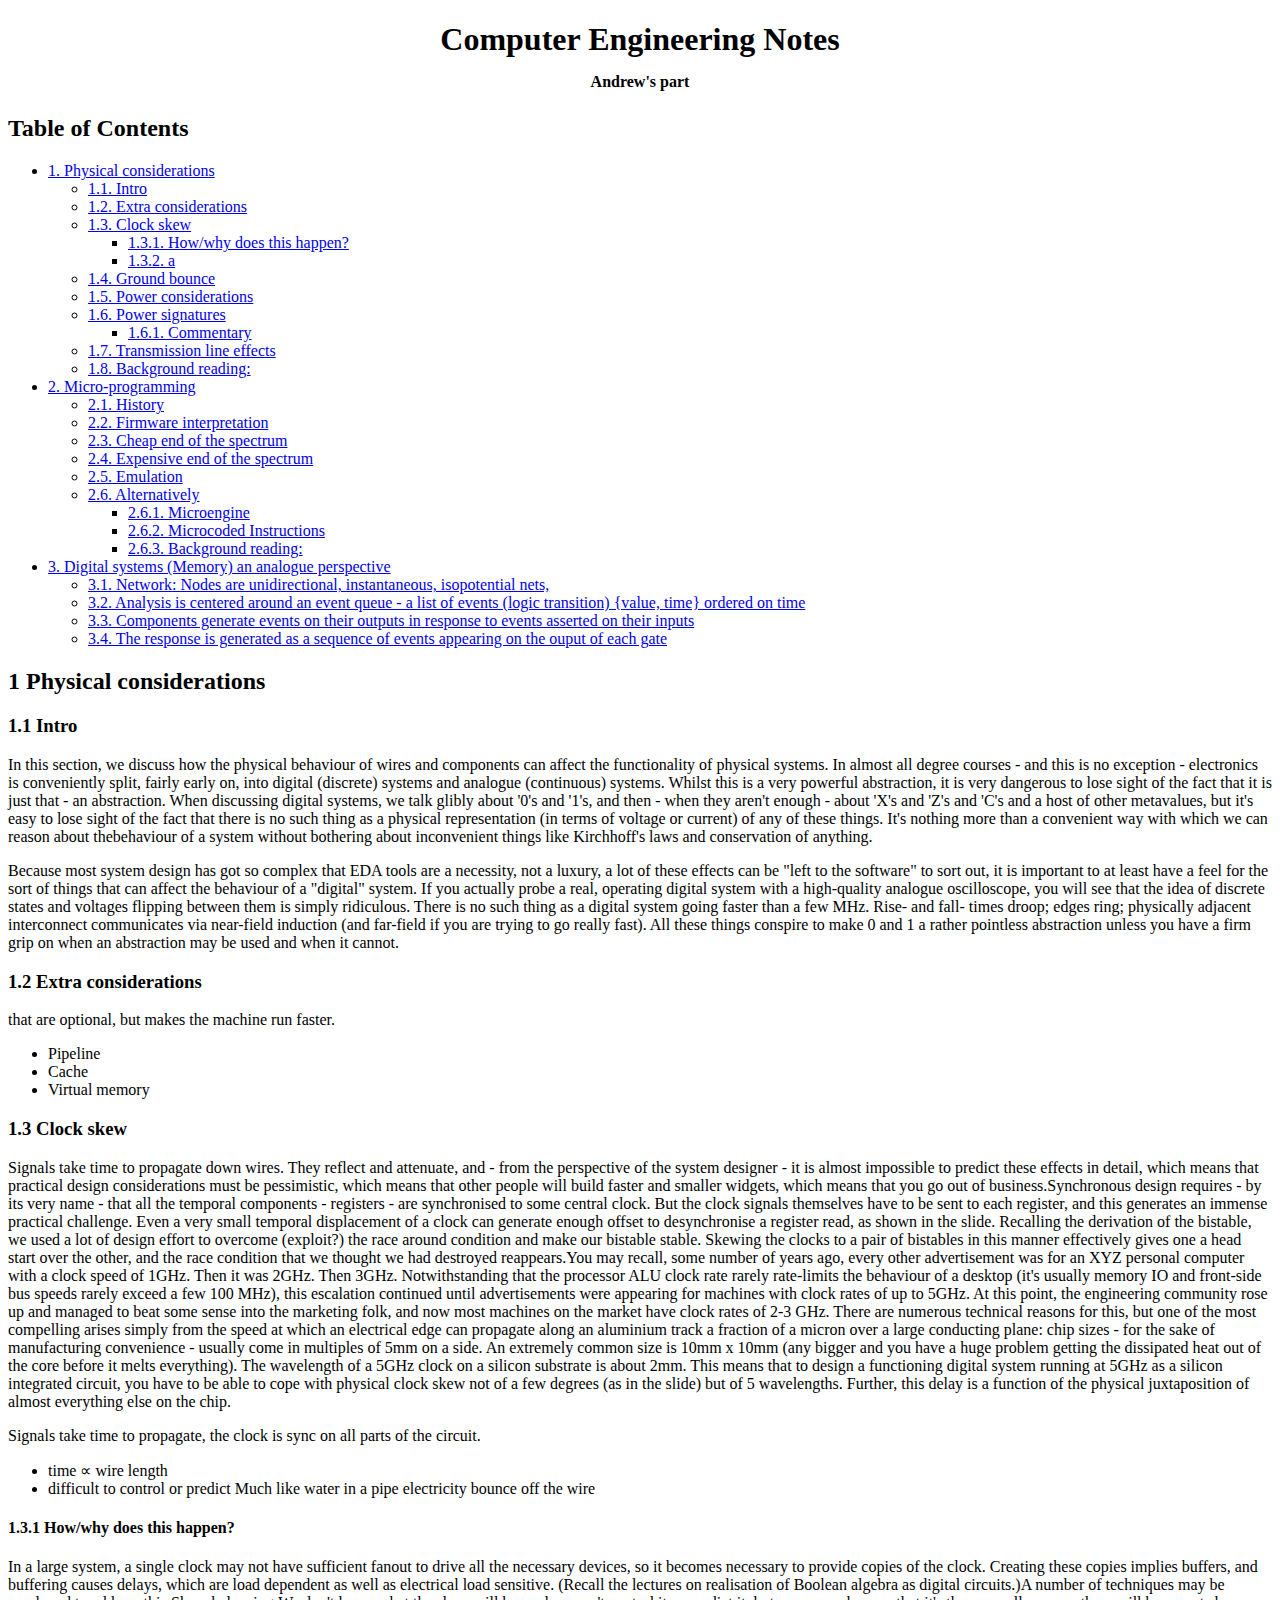
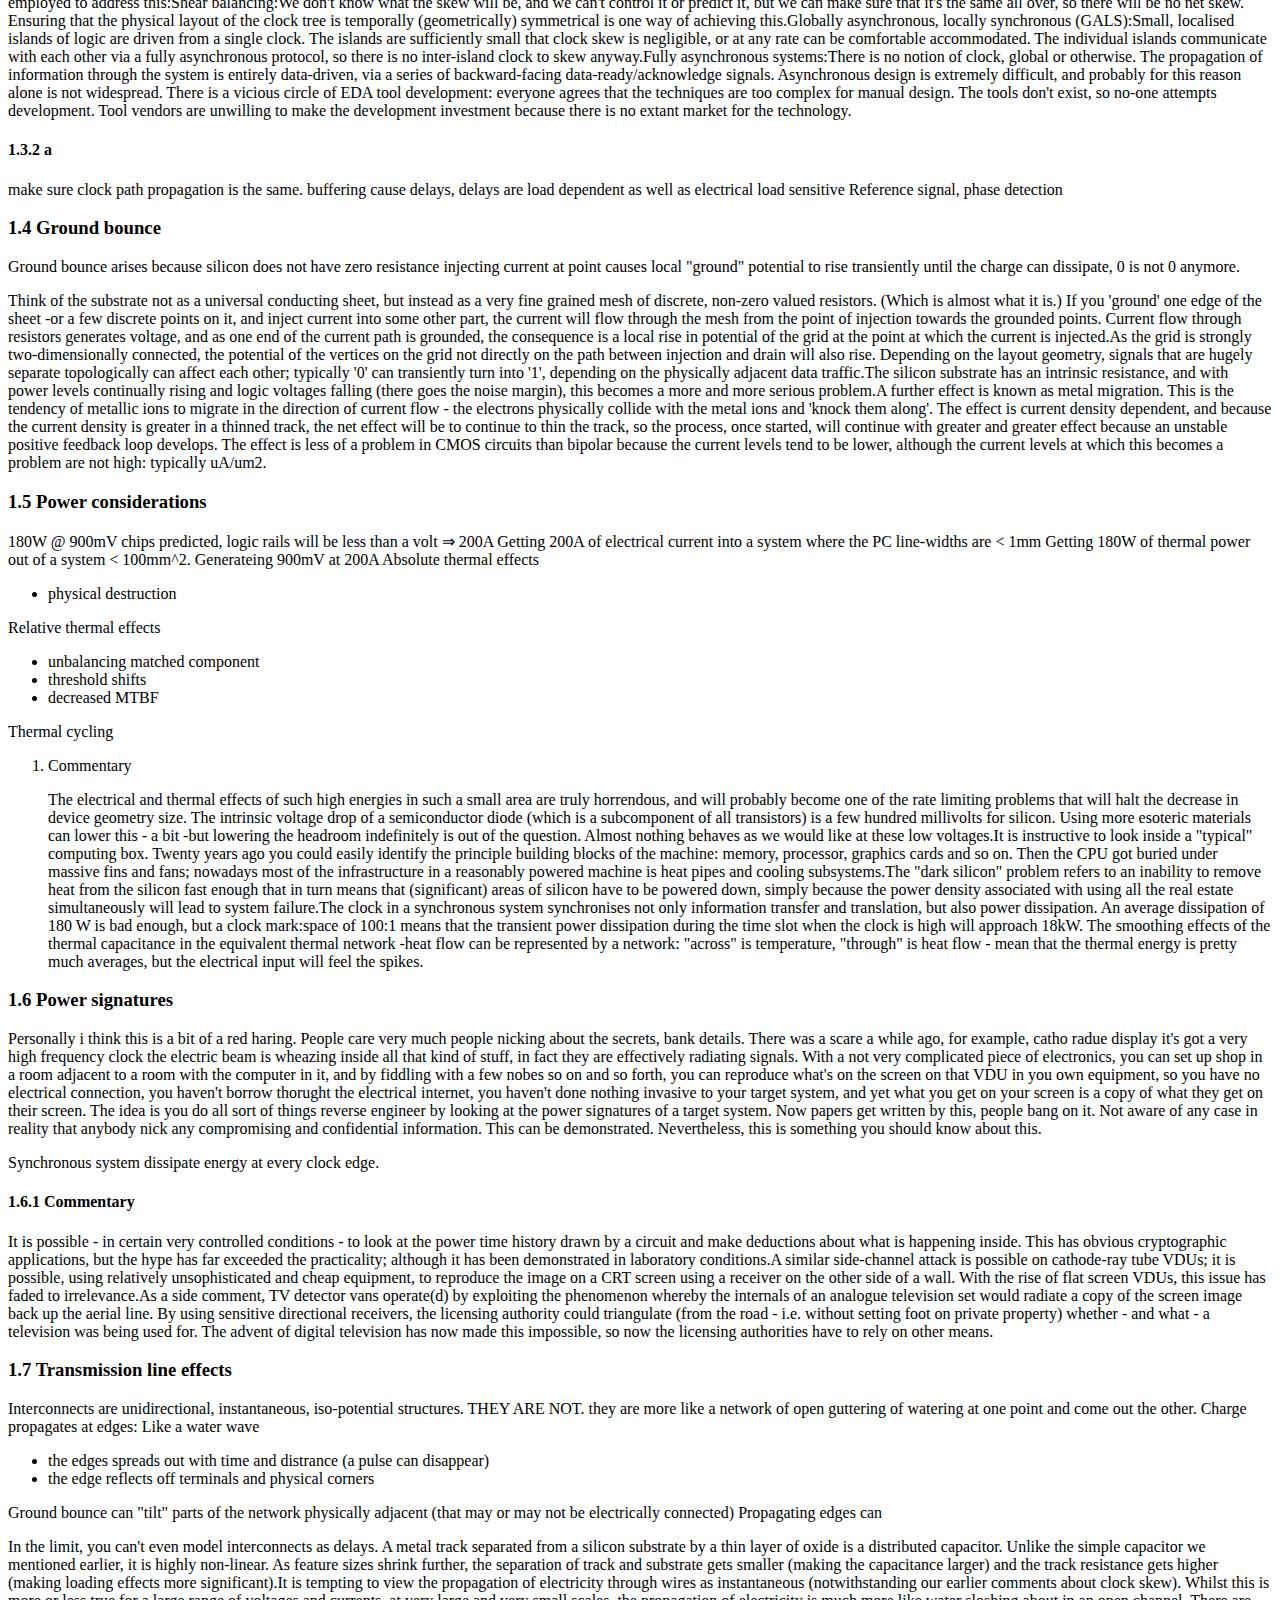
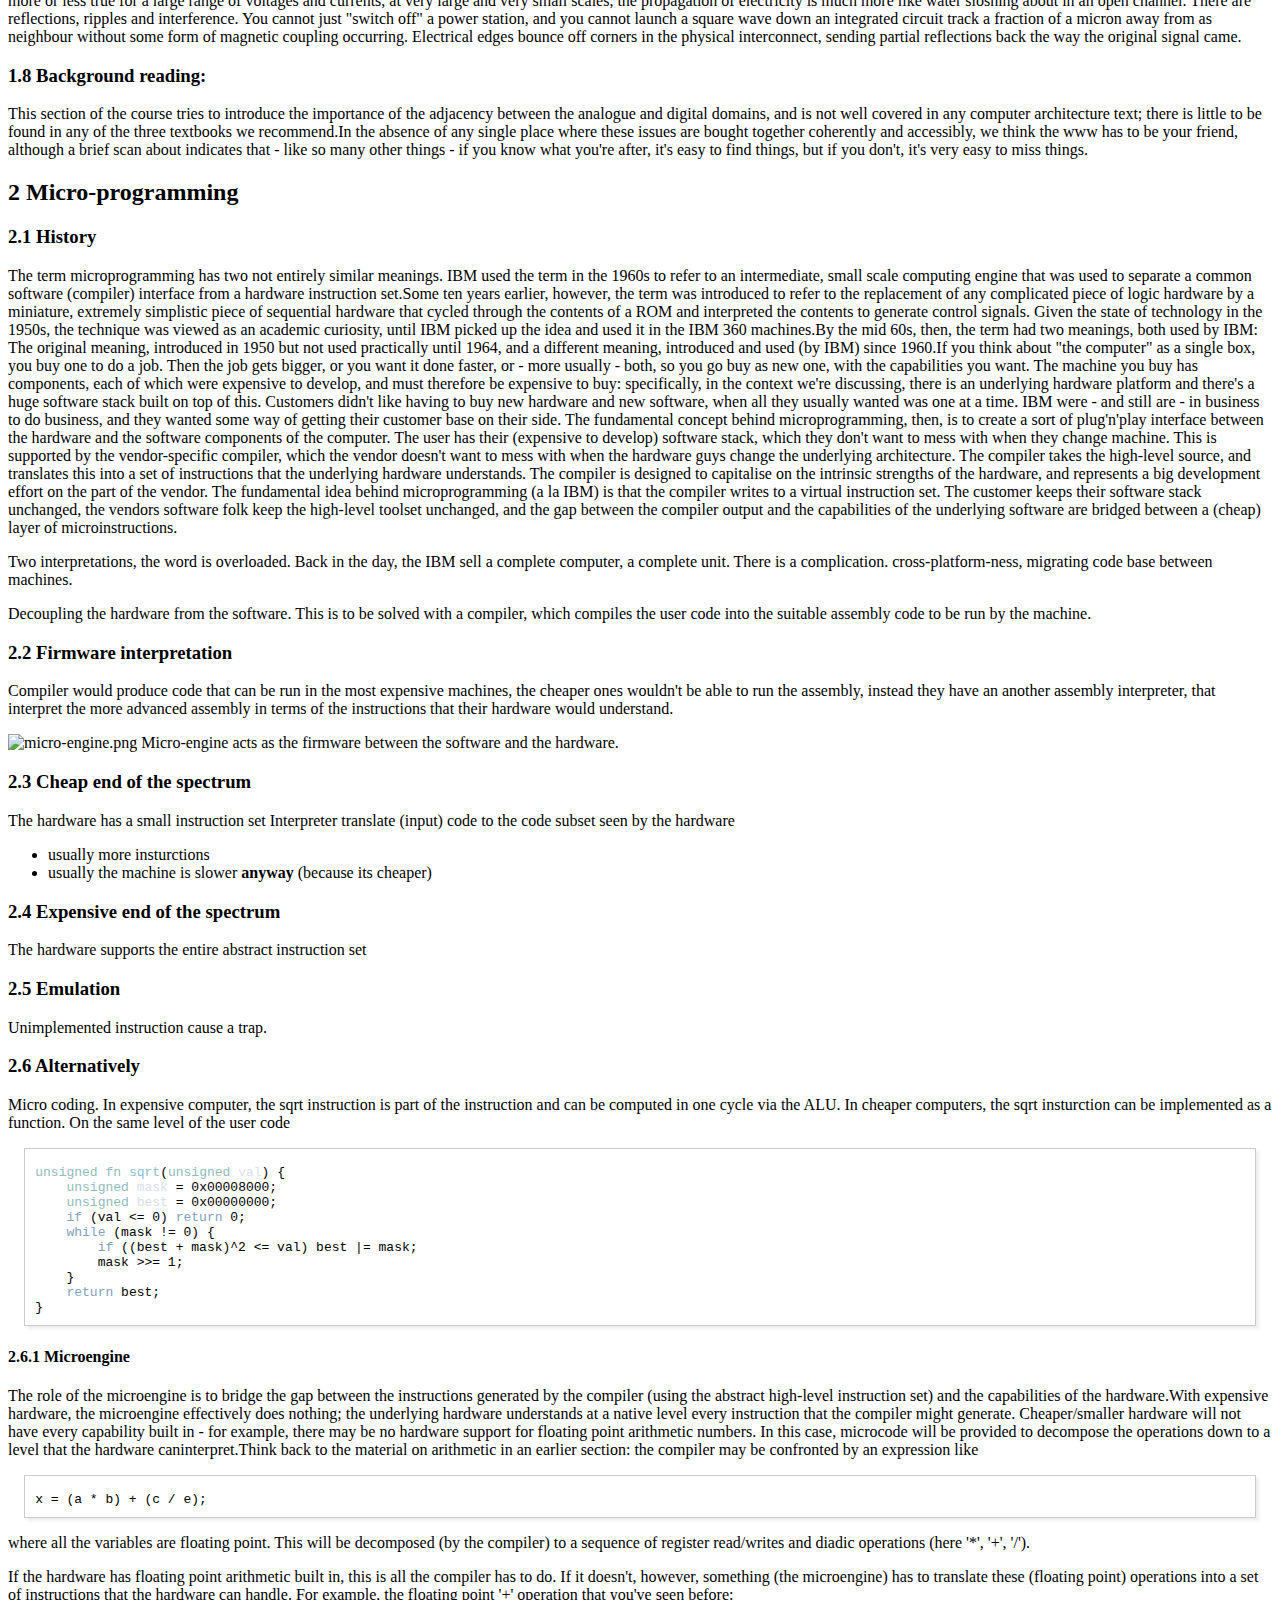
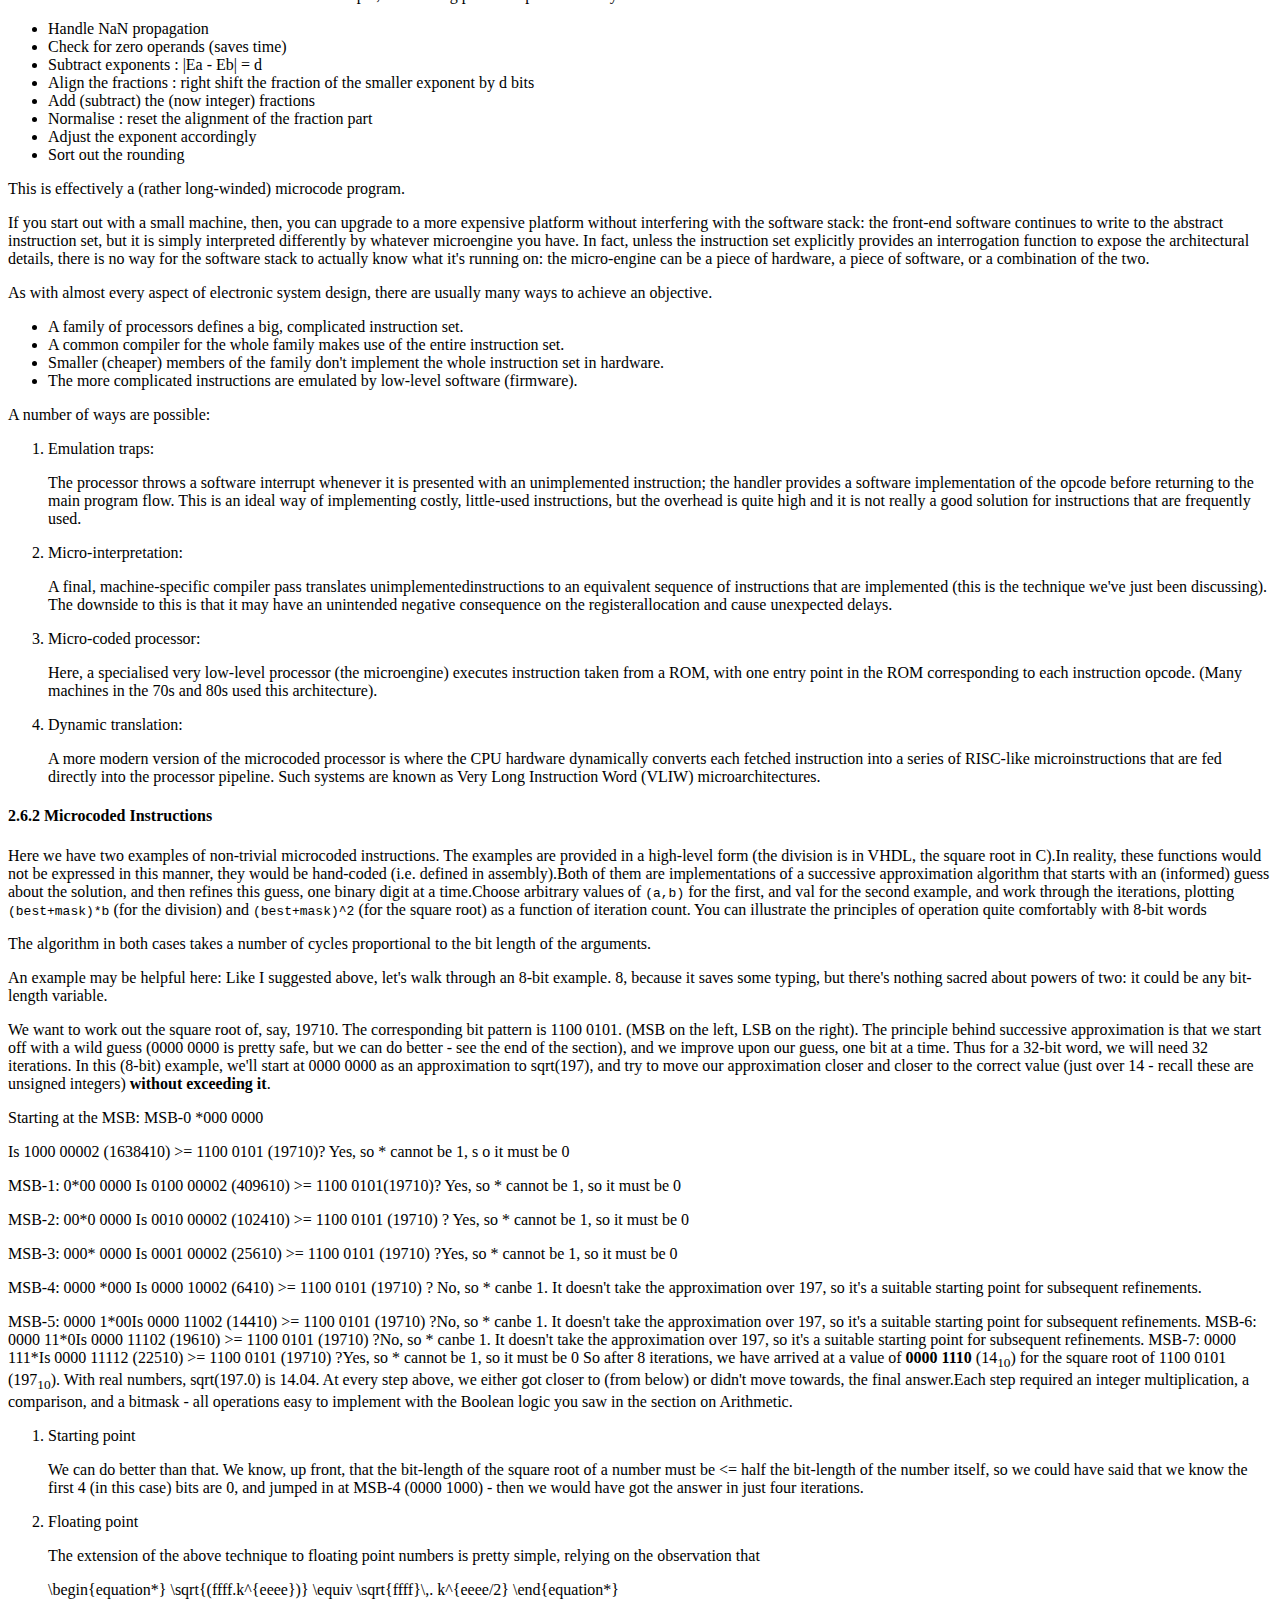
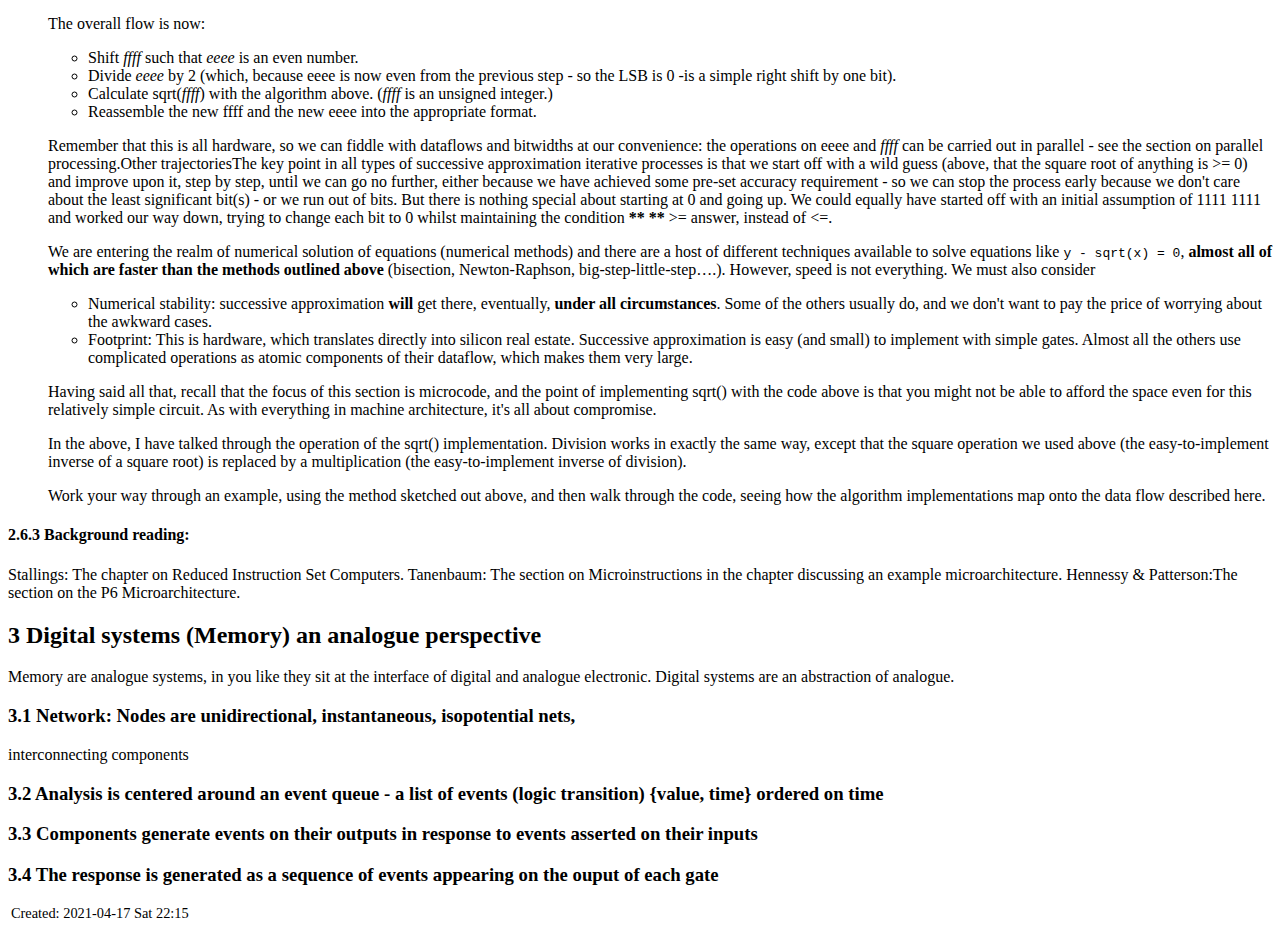
==== commit e30a67b6: "author fix 2" ====
--- a/computer-engineering/andrew.html
+++ b/computer-engineering/andrew.html
@@ -3,12 +3,11 @@
 "http://www.w3.org/TR/xhtml1/DTD/xhtml1-strict.dtd">
 <html xmlns="http://www.w3.org/1999/xhtml" lang="en" xml:lang="en">
 <head>
-<!-- 2021-04-17 Sat 22:11 -->
+<!-- 2021-04-17 Sat 22:15 -->
 <meta http-equiv="Content-Type" content="text/html;charset=utf-8" />
 <meta name="viewport" content="width=device-width, initial-scale=1" />
 <title>Computer Engineering Notes</title>
 <meta name="generator" content="Org mode" />
-<meta name="author" content="D.H." />
 <style type="text/css">
  <!--/*--><![CDATA[/*><!--*/
   .title  { text-align: center;
@@ -263,11 +262,11 @@
 <li><a href="#orgf4462b7">1.5. Power considerations</a></li>
 <li><a href="#org274e653">1.6. Power signatures</a>
 <ul>
-<li><a href="#org71a0c1e">1.6.1. Commentary</a></li>
+<li><a href="#org37c19b2">1.6.1. Commentary</a></li>
 </ul>
 </li>
 <li><a href="#org403b06f">1.7. Transmission line effects</a></li>
-<li><a href="#org177f46e">1.8. Background reading:</a></li>
+<li><a href="#org1533ccb">1.8. Background reading:</a></li>
 </ul>
 </li>
 <li><a href="#org8009deb">2. Micro-programming</a>
@@ -281,7 +280,7 @@
 <ul>
 <li><a href="#orgd98908a">2.6.1. Microengine</a></li>
 <li><a href="#org0ea9930">2.6.2. Microcoded Instructions</a></li>
-<li><a href="#org1533ccb">2.6.3. Background reading:</a></li>
+<li><a href="#orge80649d">2.6.3. Background reading:</a></li>
 </ul>
 </li>
 </ul>
@@ -401,7 +400,7 @@
 </p>
 </div>
 <ol class="org-ol">
-<li><a id="org3ebc19a"></a>Commentary<br />
+<li><a id="org71a0c1e"></a>Commentary<br />
 <div class="outline-text-5" id="text-1-5-0-1">
 <p>
 The electrical and thermal effects of such high energies in such a small area are truly horrendous, and will probably become one of the rate limiting problems that will halt the decrease in device geometry size. The intrinsic voltage drop of a semiconductor diode (which is a subcomponent of all transistors) is a few hundred millivolts for silicon. Using more esoteric materials can lower this - a bit -but lowering the headroom indefinitely is out of the question. Almost nothing behaves as we would like at these low voltages.It is instructive to look inside a "typical" computing box. Twenty years ago you could easily identify the principle building blocks of the machine: memory, processor, graphics cards and so on. Then the CPU got buried under massive fins and fans; nowadays most of the infrastructure in a reasonably powered machine is heat pipes and cooling subsystems.The "dark silicon" problem refers to an inability to remove heat from the silicon fast enough that in turn means that (significant) areas of silicon have to be powered down, simply because the power density associated with using all the real estate simultaneously will lead to system failure.The clock in a synchronous system synchronises not only information transfer and translation, but also power dissipation. An average dissipation of 180 W is bad enough, but a clock mark:space of 100:1 means that the transient power dissipation during the time slot when the clock is high will approach 18kW. The smoothing effects of the thermal capacitance in the equivalent thermal network -heat flow can be represented by a network: "across" is temperature, "through" is heat flow - mean that the thermal energy is pretty much averages, but the electrical input will feel the spikes.
@@ -423,8 +422,8 @@
 </p>
 </div>
 
-<div id="outline-container-org71a0c1e" class="outline-4">
-<h4 id="org71a0c1e"><span class="section-number-4">1.6.1</span> Commentary</h4>
+<div id="outline-container-org37c19b2" class="outline-4">
+<h4 id="org37c19b2"><span class="section-number-4">1.6.1</span> Commentary</h4>
 <div class="outline-text-4" id="text-1-6-1">
 <p>
 It is possible - in certain very controlled conditions - to look at the power time history drawn by a circuit and make deductions about what is happening inside. This has obvious cryptographic applications, but the hype has far exceeded the practicality; although it has been demonstrated in laboratory conditions.A similar side-channel attack is possible on cathode-ray tube VDUs; it is possible, using relatively unsophisticated and cheap equipment, to reproduce the image on a CRT screen using a receiver on the other side of a wall. With the rise of flat screen VDUs, this issue has faded to irrelevance.As a side comment, TV detector vans operate(d) by exploiting the phenomenon whereby the internals of an analogue television set would radiate a copy of the screen image back up the aerial line. By using sensitive directional receivers, the licensing authority could triangulate (from the road - i.e. without setting foot on private property) whether - and what - a television was being used for. The advent of digital television has now made this impossible, so now the licensing authorities have to rely on other means.
@@ -454,8 +453,8 @@
 </p>
 </div>
 </div>
-<div id="outline-container-org177f46e" class="outline-3">
-<h3 id="org177f46e"><span class="section-number-3">1.8</span> Background reading:</h3>
+<div id="outline-container-org1533ccb" class="outline-3">
+<h3 id="org1533ccb"><span class="section-number-3">1.8</span> Background reading:</h3>
 <div class="outline-text-3" id="text-1-8">
 <p>
 This section of the course tries to introduce the importance of the adjacency between the analogue and digital domains, and is not well covered in any computer architecture text; there is little to be found in any of the three textbooks we recommend.In the absence of any single place where these issues are bought together coherently and accessibly, we think the www has to be your friend, although a brief scan about indicates that - like so many other things - if you know what you're after, it's easy to find things, but if you don't, it's very easy to miss things.
@@ -737,8 +736,8 @@
 </li>
 </ol>
 </div>
-<div id="outline-container-org1533ccb" class="outline-4">
-<h4 id="org1533ccb"><span class="section-number-4">2.6.3</span> Background reading:</h4>
+<div id="outline-container-orge80649d" class="outline-4">
+<h4 id="orge80649d"><span class="section-number-4">2.6.3</span> Background reading:</h4>
 <div class="outline-text-4" id="text-2-6-3">
 <p>
 Stallings: The chapter on Reduced Instruction Set Computers.
@@ -776,8 +775,7 @@
 </div>
 </div>
 <div id="postamble" class="status">
-<p class="author">Author: D.H.</p>
-<p class="date">Created: 2021-04-17 Sat 22:11</p>
+<p class="date">Created: 2021-04-17 Sat 22:15</p>
 </div>
 </body>
 </html>